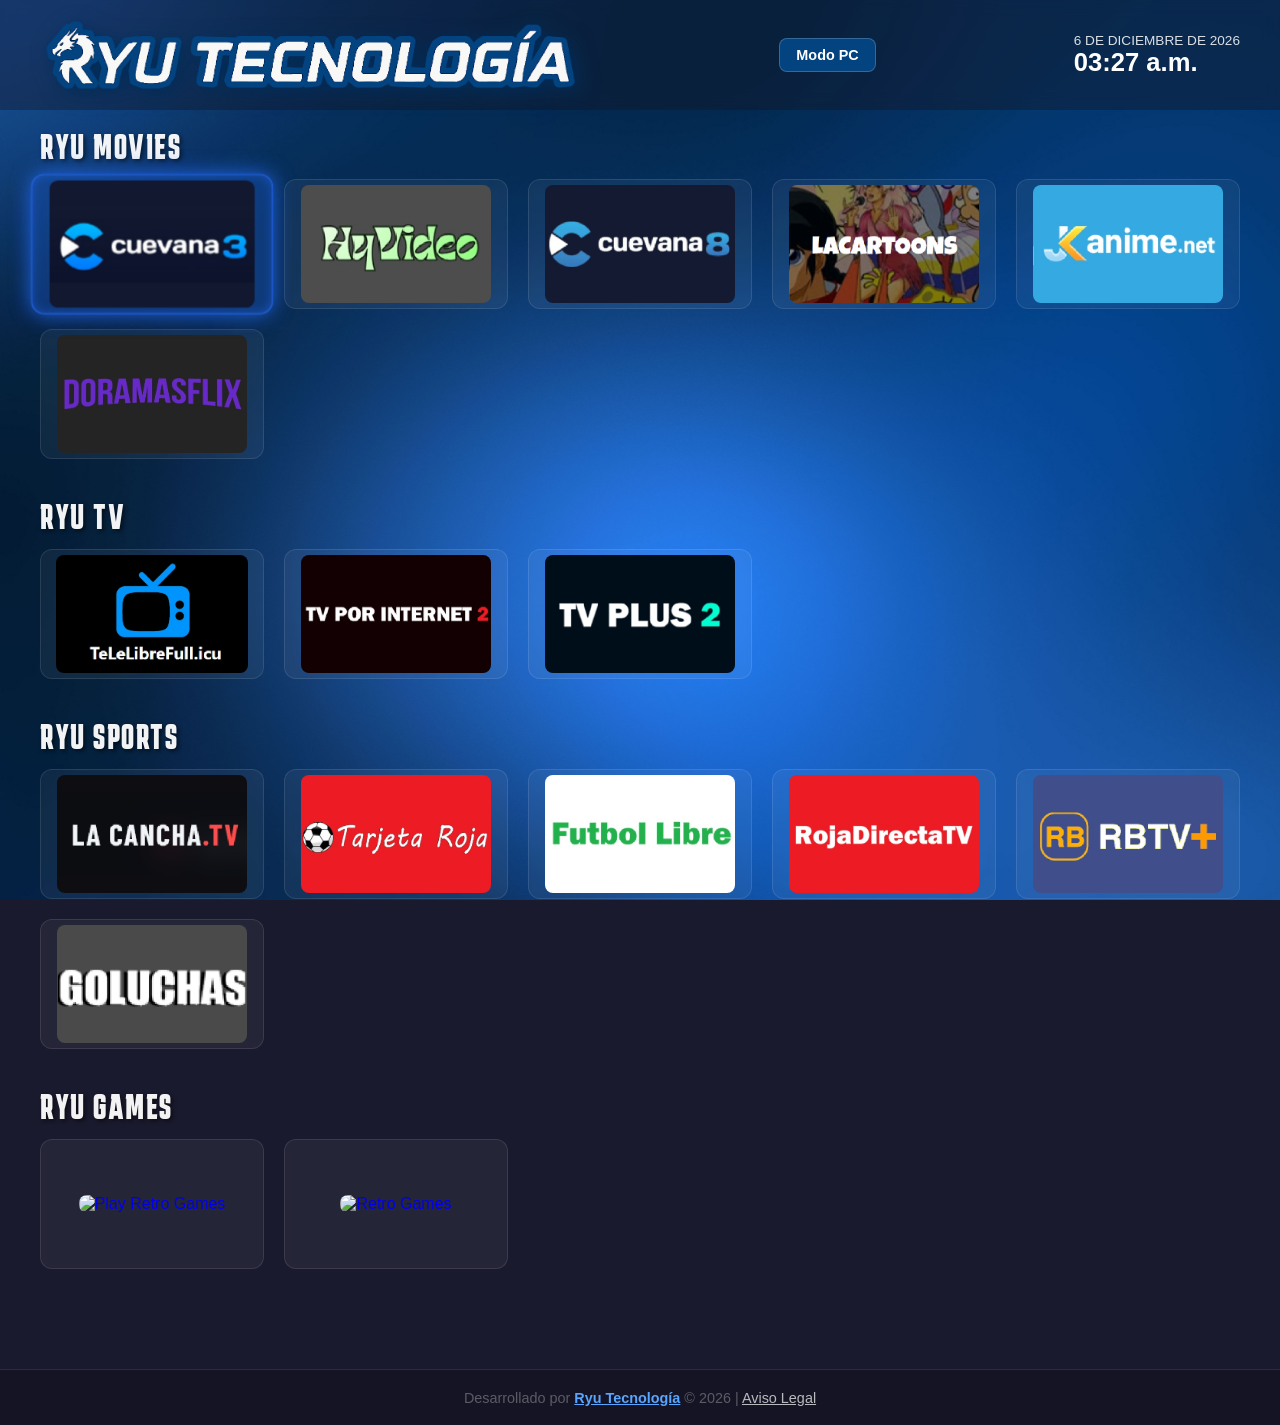
==== index-tv.html @ d0f8af60 "Se agrega nueva sección de juegos" ====
<!DOCTYPE html>
<html lang="es">
<head>
	<meta charset="UTF-8">
	<meta name="viewport" content="width=device-width, initial-scale=1.0">
	<title>Ryu Tecnología - TV</title>
	
	<link rel="stylesheet" href="css/estilos.css">
	<link rel="icon" type="image/png" href="imagenes/iconryu.png">
	<link href="https://fonts.googleapis.com/css2?family=Karantina:wght@700&display=swap" rel="stylesheet">
</head>
<body class="tv-mode">

	<header>
		<img src="imagenes/logo-ryu.png" alt="Ryu Tecnología" class="main-title-logo">
		<a href="index.html" class="btn-tv-mode">Modo PC</a>
		<div class="date-time">
			<div id="date">CARGANDO FECHA...</div>
			<div id="clock">--:--</div>
		</div>
	</header>

	<main>

		<!-- === SECCIÓN 1: RYU MOVIES === -->
		<section class="section-category">
			<h2 class="category-label">Ryu Movies</h2>
			<div class="card-grid">

				<!-- TARJETA 1 -->
				<a href="https://cuevana3i.bid/" class="grid-card tv-focusable" tabindex="0" rel="noopener noreferrer">
					<div class="card-content">
						<img src="imagenes/cuevana3.jpg" alt="Cuevana 3" class="card-image" loading="lazy">
					</div>
				</a>
				
				<!-- TARJETA 6 -->
				<a href="https://hyvideo.vercel.app/inicio" class="grid-card tv-focusable" tabindex="0" rel="noopener noreferrer">
					<div class="card-content">
						<img src="imagenes/hyvideo.jpg" alt="HyVideo" class="card-image" loading="lazy">
					</div>
				</a>

				<!-- TARJETA 2 -->
				<a href="https://www.cuevana8.plus/" class="grid-card tv-focusable" tabindex="0" rel="noopener noreferrer">
					<div class="card-content">
						<img src="imagenes/cuevana8.jpg" alt="Cuevana 8" class="card-image" loading="lazy">
					</div>
				</a>
				
				<!-- TARJETA 3 -->
				<a href="https://www.lacartoons.com/" class="grid-card tv-focusable" tabindex="0" rel="noopener noreferrer">
					<div class="card-content">
						<img src="imagenes/lacartoons.jpg" alt="LaCartoons" class="card-image" loading="lazy">
					</div>
				</a>
				
				<!-- TARJETA 4 -->
				<a href="https://jkanime.net/directorio?filtro=popularidad" class="grid-card tv-focusable" tabindex="0" rel="noopener noreferrer">
					<div class="card-content">
						<img src="imagenes/jkanime.jpg" alt="JKAnime" class="card-image" loading="lazy">
					</div>
				</a>
				
				<!-- TARJETA 5 -->
				<a href="https://doramasflix.io/" class="grid-card tv-focusable" tabindex="0" rel="noopener noreferrer">
					<div class="card-content">
						<img src="imagenes/doramasflix.jpg" alt="DoramasFlix" class="card-image" loading="lazy">
					</div>
				</a>

			</div>
		</section>

		<!-- === SECCIÓN 2: RYU TV === -->
		<section class="section-category">
			<h2 class="category-label">Ryu TV</h2>
			<div class="card-grid">

				<!-- TARJETA 1 -->
				<a href="https://telelibrefull.icu/" class="grid-card tv-focusable" tabindex="0" rel="noopener noreferrer">
					<div class="card-content">
						<img src="imagenes/telelibre.jpg" alt="Tele Libre" class="card-image" loading="lazy">
					</div>
				</a>

				<!-- TARJETA 2 -->
				<a href="https://www.tvporinternet2.com/" class="grid-card tv-focusable" tabindex="0" rel="noopener noreferrer">
					<div class="card-content">
						<img src="imagenes/tvporinternet2.jpg" alt="TV por Internet" class="card-image" loading="lazy">
					</div>
				</a>

				<!-- TARJETA 3 -->
				<a href="https://www.tvplusgratis2.com/" class="grid-card tv-focusable" tabindex="0" rel="noopener noreferrer">
					<div class="card-content">
						<img src="imagenes/tvplus2.jpg" alt="TV Plus" class="card-image" loading="lazy">
					</div>
				</a>

			</div>
		</section>

		<!-- === SECCIÓN 3: RYU SPORTS === -->
		<section class="section-category">
			<h2 class="category-label">Ryu Sports</h2>
			<div class="card-grid">
				
				<!-- TARJETA 6 -->
				<a href="https://lacancha.tv/es" class="grid-card tv-focusable" tabindex="0"  rel="noopener noreferrer">
					<div class="card-content">
						<img src="imagenes/lacanchatv.jpg" alt="La Cancha TV" class="card-image" loading="lazy">
					</div>
				</a>

				<!-- TARJETA 1 -->
				<a href="https://tarjetarojahd.com.co/mx/" class="grid-card tv-focusable" tabindex="0" rel="noopener noreferrer">
					<div class="card-content">
						<img src="imagenes/tarjetaroja.jpg" alt="Tarjeta Roja" class="card-image" loading="lazy">
					</div>
				</a>

				<!-- TARJETA 2 -->
				<a href="https://futbollibre.mx/" class="grid-card tv-focusable" tabindex="0" rel="noopener noreferrer">
					<div class="card-content">
						<img src="imagenes/Futbollibre.jpg" alt="Futbol Libre" class="card-image" loading="lazy">
					</div>
				</a>
				
				<!-- TARJETA 5 -->
				<a href="https://rojadirectastream.org/" class="grid-card tv-focusable" tabindex="0" rel="noopener noreferrer">
					<div class="card-content">
						<img src="imagenes/rojadirectatv.jpg" alt="Roja Directa" class="card-image" loading="lazy">
					</div>
				</a>

				<!-- TARJETA 3 -->
				<a href="https://www.rbtvplus18.top/es" class="grid-card tv-focusable" tabindex="0" rel="noopener noreferrer">
					<div class="card-content">
						<img src="imagenes/rbtvplus.jpg" alt="RBT Plus" class="card-image" loading="lazy">
					</div>
				</a>
				
				<!-- TARJETA 4 -->
				<a href="https://goluchas.com/" class="grid-card tv-focusable" tabindex="0" rel="noopener noreferrer">
					<div class="card-content">
						<img src="imagenes/goluchas.jpg" alt="Go Luchas" class="card-image" loading="lazy">
					</div>
				</a>
				
				

			</div>
		</section>
		
		<!-- === SECCIÓN 4: RYU GAMES === -->
		<section class="section-category">
			<h2 class="category-label">Ryu Games</h2>
			<div class="card-grid">
				
				<!-- TARJETA 1 -->
				<a href="https://playretrogames.online/" class="grid-card tv-focusable" tabindex="0"  rel="noopener noreferrer">
					<div class="card-content">
						<img src="imagenes/playretrogames.jpg" alt="Play Retro Games" class="card-image" loading="lazy">
					</div>
				</a>
				
				<!-- TARJETA 2 -->
				<a href="https://www.retrogames.cc/" class="grid-card tv-focusable" tabindex="0"  rel="noopener noreferrer">
					<div class="card-content">
						<img src="imagenes/retrogames.jpg" alt="Retro Games" class="card-image" loading="lazy">
					</div>
				</a>
				
			</div>
		</section>

	</main>
	
	<footer>
		<p>Desarrollado por <a href="https://www.facebook.com/share/192qzMpbjN/" target="_blank" rel="noopener noreferrer" class="fb-link tv-focusable" tabindex="0">Ryu Tecnología</a> &copy; 2026 | <a href="responsabilidad.html" class="tv-focusable" tabindex="0" style="color: rgba(255,255,255,0.7); text-decoration: underline;">Aviso Legal</a></p>
	</footer>

	<!-- SCRIPT DE NAVEGACIÓN D-PAD Y RELOJ -->
	<script>
		let serverDate = null;

		async function fetchRealTime() {
    try {
        const response = await fetch('https://worldtimeapi.org/api/timezone/America/Mexico_City');
        const data = await response.json();
        serverDate = new Date(data.datetime);
    } catch (error) {
        serverDate = new Date();
    }
}

		function renderDateTime() {
			if (!serverDate) return;

			serverDate.setSeconds(serverDate.getSeconds() + 1);

			// Obtenemos la hora en formato de 24 horas (0 - 23)
			let hours24 = serverDate.getHours();
			
			// Determinamos si es AM o PM
			const ampm = hours24 >= 12 ? 'p.m.' : 'a.m.'; // O puedes usar 'PM' / 'AM'
			
			// Convertimos de formato 24h a 12h (si da 0, lo cambiamos a 12)
			let hours12 = hours24 % 12;
			hours12 = hours12 ? hours12 : 12;

			const hours = String(hours12).padStart(2, '0');
			const minutes = String(serverDate.getMinutes()).padStart(2, '0');
			
			// Mostramos la hora junto con el indicador AM/PM
			document.getElementById('clock').textContent = `${hours}:${minutes} ${ampm}`;

			// Genera únicamente el formato de fecha (ej. 14 DE AGOSTO DE 2026)
			const dateFull = serverDate.toLocaleDateString('es-ES', { day: 'numeric', month: 'long', year: 'numeric' }).toUpperCase();

			// Se asigna únicamente dateFull sin el weekday ni el salto de línea <br>
			document.getElementById('date').textContent = dateFull;
		}

		async function initClock() {
			await fetchRealTime();
			renderDateTime();
			setInterval(renderDateTime, 1000);
			setInterval(fetchRealTime, 900000);
		}

		initClock();

		// Motor Navegación Espacial
		document.addEventListener('DOMContentLoaded', () => {
			const primeraTarjeta = document.querySelector('.grid-card');
			if (primeraTarjeta) primeraTarjeta.focus();

			document.addEventListener('keydown', (e) => {
				const activeElement = document.activeElement;

				if (e.key === 'Enter') {
					if (activeElement && activeElement.classList.contains('tv-focusable')) {
						activeElement.click();
					}
					return;
				}

				let direction = null;
				if (e.key === 'ArrowUp') direction = 'up';
				if (e.key === 'ArrowDown') direction = 'down';
				if (e.key === 'ArrowLeft') direction = 'left';
				if (e.key === 'ArrowRight') direction = 'right';

				if (direction) {
					e.preventDefault();
					navigateSpatial(activeElement, direction);
				}
			});
		});

		function navigateSpatial(currentEl, direction) {
			const focusables = Array.from(document.querySelectorAll('.tv-focusable')).filter(el => {
				const rect = el.getBoundingClientRect();
				return rect.width > 0 && rect.height > 0 && getComputedStyle(el).visibility !== 'hidden';
			});

			if (!currentEl || !focusables.includes(currentEl)) {
				if (focusables.length > 0) focusables[0].focus();
				return;
			}

			const currentRect = currentEl.getBoundingClientRect();
			let bestCandidate = null;
			let minDistance = Infinity;

			focusables.forEach((candidate) => {
				if (candidate === currentEl) return;

				const candidateRect = candidate.getBoundingClientRect();

				let isInDirection = false;
				if (direction === 'up') isInDirection = candidateRect.bottom <= currentRect.top + 10;
				if (direction === 'down') isInDirection = candidateRect.top >= currentRect.bottom - 10;
				if (direction === 'left') isInDirection = candidateRect.right <= currentRect.left + 10;
				if (direction === 'right') isInDirection = candidateRect.left >= currentRect.right - 10;

				if (isInDirection) {
					const currentCenter = {
						x: currentRect.left + currentRect.width / 2,
						y: currentRect.top + currentRect.height / 2
					};
					const candidateCenter = {
						x: candidateRect.left + candidateRect.width / 2,
						y: candidateRect.top + candidateRect.height / 2
					};

					const distance = Math.hypot(
						candidateCenter.x - currentCenter.x,
						candidateCenter.y - currentCenter.y
					);

					if (distance < minDistance) {
						minDistance = distance;
						bestCandidate = candidate;
					}
				}
			});

			if (bestCandidate) {
				bestCandidate.focus();
				bestCandidate.scrollIntoView({
					behavior: 'smooth',
					block: 'center',
					inline: 'center'
				});
			}
		}
	</script>

</body>
</html>
---- css/estilos.css ----
/* ==========================================================================
   1. ESTILOS GENERALES Y ESTRUCTURA BASE
   ========================================================================== */
body {
    margin: 0;
    padding: 0;
    font-family: 'Segoe UI', Tahoma, Geneva, Verdana, sans-serif;
    color: white;
    background-image: url('../imagenes/blue-degraddated_2.jpg');
    background-size: cover;
    background-position: center;
    background-attachment: fixed;
    background-repeat: no-repeat;
    background-color: #1a1a2e;
    min-height: 100vh;
    display: flex;
    flex-direction: column;
}

main {
    padding: 100px 40px 60px 40px; /* Compensación para la cabecera fija */
    flex: 1;
    width: 100%;
    box-sizing: border-box;
}

/* ==========================================================================
   2. CABECERA (HEADER) FIJA Y SUS ELEMENTOS
   ========================================================================== */
header {
    display: flex;
    justify-content: space-between;
    align-items: center;
    padding: 15px 40px;
    box-sizing: border-box;
    position: fixed;
    top: 0;
    left: 0;
    width: 100%;
    z-index: 100;
    background: rgba(20, 20, 35, 0.4);
    backdrop-filter: blur(8px);
    border-bottom: 0px rgba(20, 20, 35, 0.4); /* Mismo color del fondo para camuflar el corte */
}


.main-title-logo {
    max-height: 80px;
    width: auto;
    object-fit: contain;
    filter: drop-shadow(5px 5px 10px rgba(3, 44, 87, 10));
}

.datetime-container {
    display: flex;
    flex-direction: column;
    align-items: flex-end; /* Alinea los textos a la derecha */
    text-align: right;
}

#date {
    font-size: 0.85rem; /* Tamaño ajustable para la fecha */
    opacity: 0.85;
}

#clock {
    font-size: 1.6rem; /* Tamaño ajustable para la hora */
    font-weight: bold;
}

/* Botón de navegación en responsabilidad.html */
.btn-back {
    color: #ffffff;
    background-color: rgba(2, 67, 128, 0.6);
    border: 1px solid rgba(255, 255, 255, 0.2);
    padding: 10px 20px;
    border-radius: 8px;
    text-decoration: none;
    font-weight: bold;
    transition: background-color 0.2s ease, transform 0.2s ease;
}

.btn-back:hover {
    background-color: #024380;
    transform: scale(1.03);
}

/* ==========================================================================
   3. PÁGINA PRINCIPAL (GRID Y TARJETAS)
   ========================================================================== */
.section-category {
    margin-bottom: 40px;
}

.category-label {
    font-family: 'Karantina', cursive, sans-serif;
    font-size: 2.2rem;
    font-weight: 700;
    letter-spacing: 1.5px;
    text-transform: uppercase;
    margin-bottom: 15px;
    opacity: 0.95;
    text-shadow: 2px 2px 4px rgba(0, 0, 0, 0.6);
}

.card-grid {
    display: grid;
    grid-template-columns: repeat(auto-fill, minmax(220px, 1fr));
    gap: 20px;
}

.grid-card {
    display: block;
    text-decoration: none;
    transition: transform 0.2s ease, box-shadow 0.2s ease;
}

.grid-card:hover {
    transform: scale(1.05);
    box-shadow: 0 10px 20px rgba(0, 0, 0, 0.6);
}

.card-content {
    background-color: rgba(255, 255, 255, 0.05);
    border-radius: 12px;
    padding: 5px;
    height: 130px;
    display: flex;
    justify-content: center;
    align-items: center;
    box-sizing: border-box;
    border: 1px solid rgba(255, 255, 255, 0.1);
    backdrop-filter: blur(2px);
}

.card-image {
    max-width: 100%;
    max-height: 100%;
    object-fit: contain;
	border-radius: 8px; /* Ajusta este valor (ej. 6px, 10px, etc.) para redondear sus esquinas */
}

/* ==========================================================================
   4. PÁGINA LEGAL (RESPONSABILIDAD.HTML)
   ========================================================================== */
.main-legal {
    max-width: 900px;
    margin: 20px auto 0 auto;
}

.legal-container {
    background-color: rgba(20, 20, 35, 0.85);
    border: 1px solid rgba(255, 255, 255, 0.1);
    border-radius: 16px;
    padding: 40px;
    backdrop-filter: blur(10px);
    box-shadow: 0 15px 30px rgba(0, 0, 0, 0.5);
}

.legal-container h1 {
    font-size: 2rem;
    margin-top: 0;
    margin-bottom: 25px;
    color: #ffffff;
    border-bottom: 2px solid #024380;
    padding-bottom: 10px;
}

.legal-container h2 {
    font-size: 1.25rem;
    color: #276CF5;
    margin-top: 25px;
    margin-bottom: 10px;
}

.legal-container p, 
.legal-container li {
    font-size: 0.95rem;
    line-height: 1.7;
    color: rgba(255, 255, 255, 0.85);
}

.legal-container ul {
    padding-left: 20px;
}

/* ==========================================================================
   5. COMPONENTES INTERACTIVOS (MODAL Y BANNER FLOTANTE)
   ========================================================================== */
/* --- Modal de Aviso --- */
.modal-overlay {
    position: fixed;
    top: 0;
    left: 0;
    width: 100%;
    height: 100%;
    background-color: rgba(0, 0, 0, 0.75);
    backdrop-filter: blur(5px);
    display: flex;
    justify-content: center;
    align-items: center;
    z-index: 1000;
}

.modal-content {
    background: rgba(20, 20, 35, 0.95);
    border: 1px solid rgba(255, 255, 255, 0.2);
    border-radius: 16px;
    padding: 30px;
    max-width: 450px;
    width: 85%;
    text-align: center;
    box-shadow: 0 15px 30px rgba(0, 0, 0, 0.8);
    position: relative;
    animation: fadeIn 0.3s ease-out;
}

@keyframes fadeIn {
    from { opacity: 0; transform: scale(0.9); }
    to { opacity: 1; transform: scale(1); }
}

.modal-text {
    font-size: 1.25rem;
    color: #ffffff;
    line-height: 1.5;
    margin-bottom: 20px;
}

.brave-link {
    color: #ff5500;
    font-weight: bold;
    text-decoration: underline;
    transition: color 0.2s ease;
}

.brave-link:hover {
    color: #ff7733;
}

.modal-close-btn {
    background-color: #e50914;
    color: white;
    border: none;
    padding: 10px 25px;
    font-size: 1rem;
    font-weight: bold;
    border-radius: 8px;
    cursor: pointer;
    transition: background-color 0.2s ease, transform 0.1s ease;
}

.modal-close-btn:hover {
    background-color: #ff1e27;
    transform: scale(1.03);
}

/* --- Banner Flotante y Pestaña --- */
.floating-banner {
    position: fixed;
    bottom: 120px;
    right: 20px;
    width: 250px;
    background: rgba(20, 20, 35, 0.95);
    border: 1px solid rgba(255, 255, 255, 0.2);
    border-radius: 12px;
    padding: 15px;
    box-shadow: 0 10px 25px rgba(0, 0, 0, 0.8);
    backdrop-filter: blur(8px);
    z-index: 999;
    display: flex;
    flex-direction: column;
    gap: 10px;
    transition: transform 0.3s cubic-bezier(0.4, 0, 0.2, 1);
}

.floating-banner.closed {
    transform: translateX(calc(100% + 20px));
}

.floating-banner-close {
    position: absolute;
    top: 6px;
    right: 10px;
    background: transparent;
    border: none;
    color: #ffffff;
    font-size: 1.4rem;
    font-weight: bold;
    cursor: pointer;
    padding: 4px 8px;
    line-height: 1;
    transition: color 0.2s ease;
}

.floating-banner-close:hover {
    color: #ff5500;
}

.floating-banner img {
    width: 100%;
    max-height: 160px;
    object-fit: contain;
    border-radius: 8px;
    border: 1px solid rgba(255, 255, 255, 0.1);
    background-color: rgba(0, 0, 0, 0.2);
}

.floating-banner-title {
    font-size: 0.95rem;
    font-weight: bold;
    color: #ffffff;
    margin: 0;
    text-align: center;
}

.floating-banner-btn {
    display: block;
    text-align: center;
    background-color: #024380;
    color: #ffffff;
    text-decoration: none;
    padding: 8px 12px;
    border-radius: 6px;
    font-weight: bold;
    font-size: 0.85rem;
    transition: background-color 0.2s ease, transform 0.1s ease;
}

.floating-banner-btn:hover {
    background-color: #FF2800;
    transform: scale(1.02);
}

.banner-tab {
    position: fixed;
    bottom: 150px;
    right: 0;
    background: rgba(20, 20, 35, 0.95);
    border: 1px solid rgba(255, 255, 255, 0.2);
    border-right: none;
    border-radius: 12px 0 0 12px;
    padding: 12px 16px;
    color: #ffffff;
    font-weight: bold;
    font-size: 0.85rem;
    cursor: pointer;
    box-shadow: -5px 5px 15px rgba(0, 0, 0, 0.5);
    backdrop-filter: blur(8px);
    z-index: 998;
    display: none;
    align-items: center;
    gap: 8px;
    transition: transform 0.2s ease, background-color 0.2s ease;
}

.banner-tab:hover {
    background-color: #024380;
    transform: translateX(-5px);
}

.banner-tab.visible {
    display: flex;
}

/* ==========================================================================
   6. PIE DE PÁGINA (FOOTER)
   ========================================================================== */
footer {
    text-align: center;
    padding: 5px 5px;
    font-size: 0.9rem;
    color: rgba(255, 255, 255, 0.3);
    border-top: 1px solid rgba(255, 255, 255, 0.1);
    background-color: rgba(0, 0, 0, 0.2);
    backdrop-filter: blur(4px);
    margin-top: auto;
}

footer span {
    color: #ffffff;
    font-weight: bold;
    letter-spacing: 0.5px;
}

.fb-link {
    color: #58a6ff;
    font-weight: bold;
    text-decoration: underline;
    transition: color 0.2s ease;
}

.fb-link:hover,
.fb-link:focus {
    color: #8bbdff;
}

/* ==========================================================================
   7. REGLAS RESPONSIVAS CENTRALIZADAS (MÓVILES Y TABLETS)
   ========================================================================== */
@media (max-width: 768px) {
    header {
        flex-direction: column;
        text-align: center;
        padding: 15px 10px;
        gap: 10px;
    }

    .main-title-logo {
        max-height: 60px;
    }

    .date-time {
        text-align: center;
    }

    main {
        padding: 180px 20px 40px 20px;
    }

    .category-label {
        font-size: 1.8rem;
    }

    .card-grid {
        grid-template-columns: repeat(auto-fill, minmax(150px, 1fr));
        gap: 15px;
    }

    .card-content {
        height: 100px;
    }

    .legal-container {
        padding: 20px;
    }

    .legal-container h1 {
        font-size: 1.5rem;
    }

    .floating-banner {
        left: 15px;
        right: 15px;
        bottom: 15px;
        width: auto;
    }

    .floating-banner.closed {
        transform: translateY(calc(100% + 30px));
    }

    .banner-tab {
        bottom: 15px;
    }
}

button:focus-visible,
a:focus-visible {
    outline: 2px solid #58a6ff;
    outline-offset: 3px;
}

/* ==========================================================================
   8. ESTILOS EXCLUSIVOS PARA INDEX-TV.HTML (MODO TV)
   ========================================================================== */
body.tv-mode .tv-focusable {
    outline: none;
}

body.tv-mode .grid-card.tv-focusable:focus {
    transform: scale(1.08);
    z-index: 10;
}

body.tv-mode .grid-card.tv-focusable:focus .card-content {
    border-color: #276CF5;
    background-color: rgba(39, 108, 245, 0.25);
    box-shadow: 0 0 20px rgba(39, 108, 245, 0.9), inset 0 0 10px rgba(39, 108, 245, 0.5);
}

body.tv-mode .modal-close-btn.tv-focusable:focus {
    background-color: #ff1e27;
    transform: scale(1.08);
    box-shadow: 0 0 20px rgba(255, 30, 39, 0.9);
    outline: 2px solid #ffffff;
}

body.tv-mode .floating-banner-btn.tv-focusable:focus {
    background-color: #FF2800;
    transform: scale(1.05);
    box-shadow: 0 0 15px rgba(255, 40, 0, 0.9);
    outline: 2px solid #ffffff;
}

body.tv-mode .banner-tab.tv-focusable:focus {
    background-color: #024380;
    transform: translateX(-8px);
    box-shadow: 0 0 15px rgba(2, 67, 128, 0.9);
    outline: 2px solid #ffffff;
}

body.tv-mode .floating-banner-close.tv-focusable:focus {
    color: #ff5500;
    transform: scale(1.2);
    outline: 1px solid #ff5500;
}

body.tv-mode .brave-link.tv-focusable:focus,
body.tv-mode footer a.tv-focusable:focus {
    color: #8bbdff;
    background-color: rgba(88, 166, 255, 0.2);
    outline: 2px solid #58a6ff;
}

.btn-tv-mode {
    color: #ffffff;
    background-color: #024380;
    border: 1px solid rgba(255, 255, 255, 0.2);
    padding: 8px 16px;
    border-radius: 8px;
    text-decoration: none;
    font-weight: bold;
    font-size: 0.9rem;
    transition: background-color 0.2s ease, transform 0.2s ease;
}

.btn-tv-mode:hover {
    background-color: #276CF5;
    transform: scale(1.05);
}
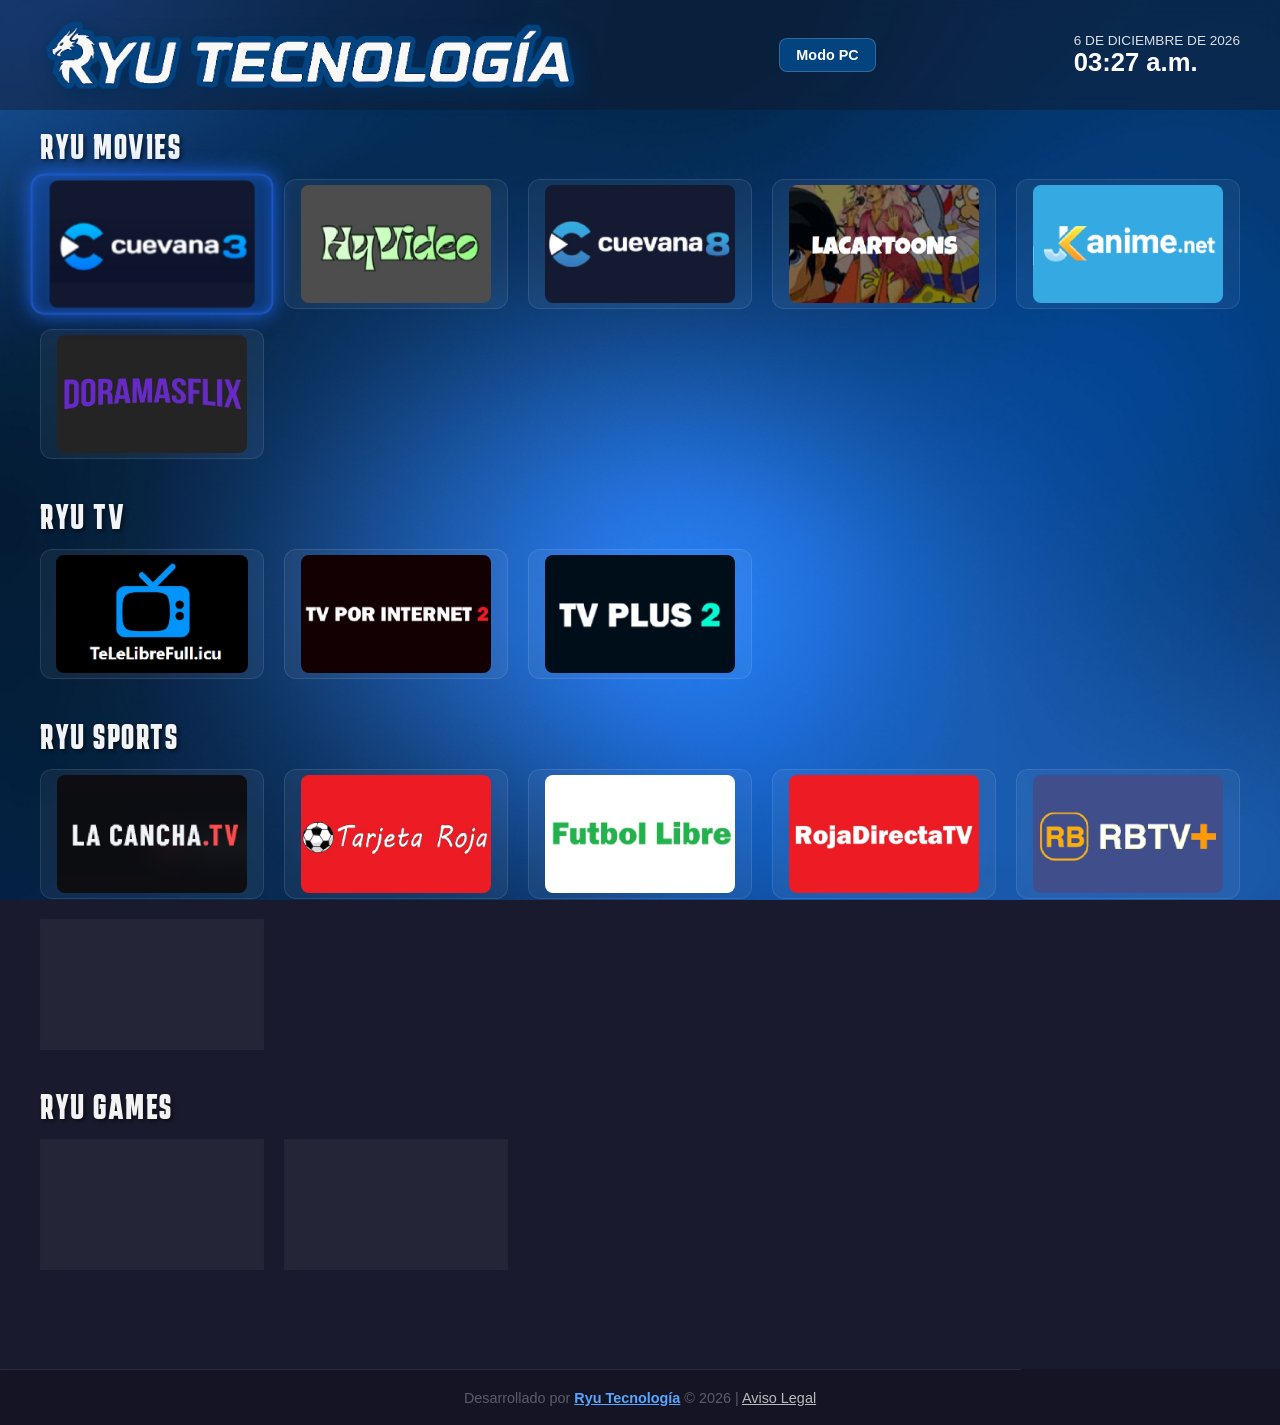
==== commit da9a8193: "Se elimina golcuhas y se agrega mundo luchas Goluchas se encuentra caído por lo que se agrega una nu" ====
--- a/index-tv.html
+++ b/index-tv.html
@@ -142,9 +142,9 @@
 				</a>
 				
 				<!-- TARJETA 4 -->
-				<a href="https://goluchas.com/" class="grid-card tv-focusable" tabindex="0" rel="noopener noreferrer">
-					<div class="card-content">
-						<img src="imagenes/goluchas.jpg" alt="Go Luchas" class="card-image" loading="lazy">
+				<a href="https://mundolucha.tv/" class="grid-card tv-focusable" tabindex="0" rel="noopener noreferrer">
+					<div class="card-content">
+						<img src="imagenes/mundolucha.jpg" alt="Mundo Lucha" class="card-image" loading="lazy">
 					</div>
 				</a>
 				
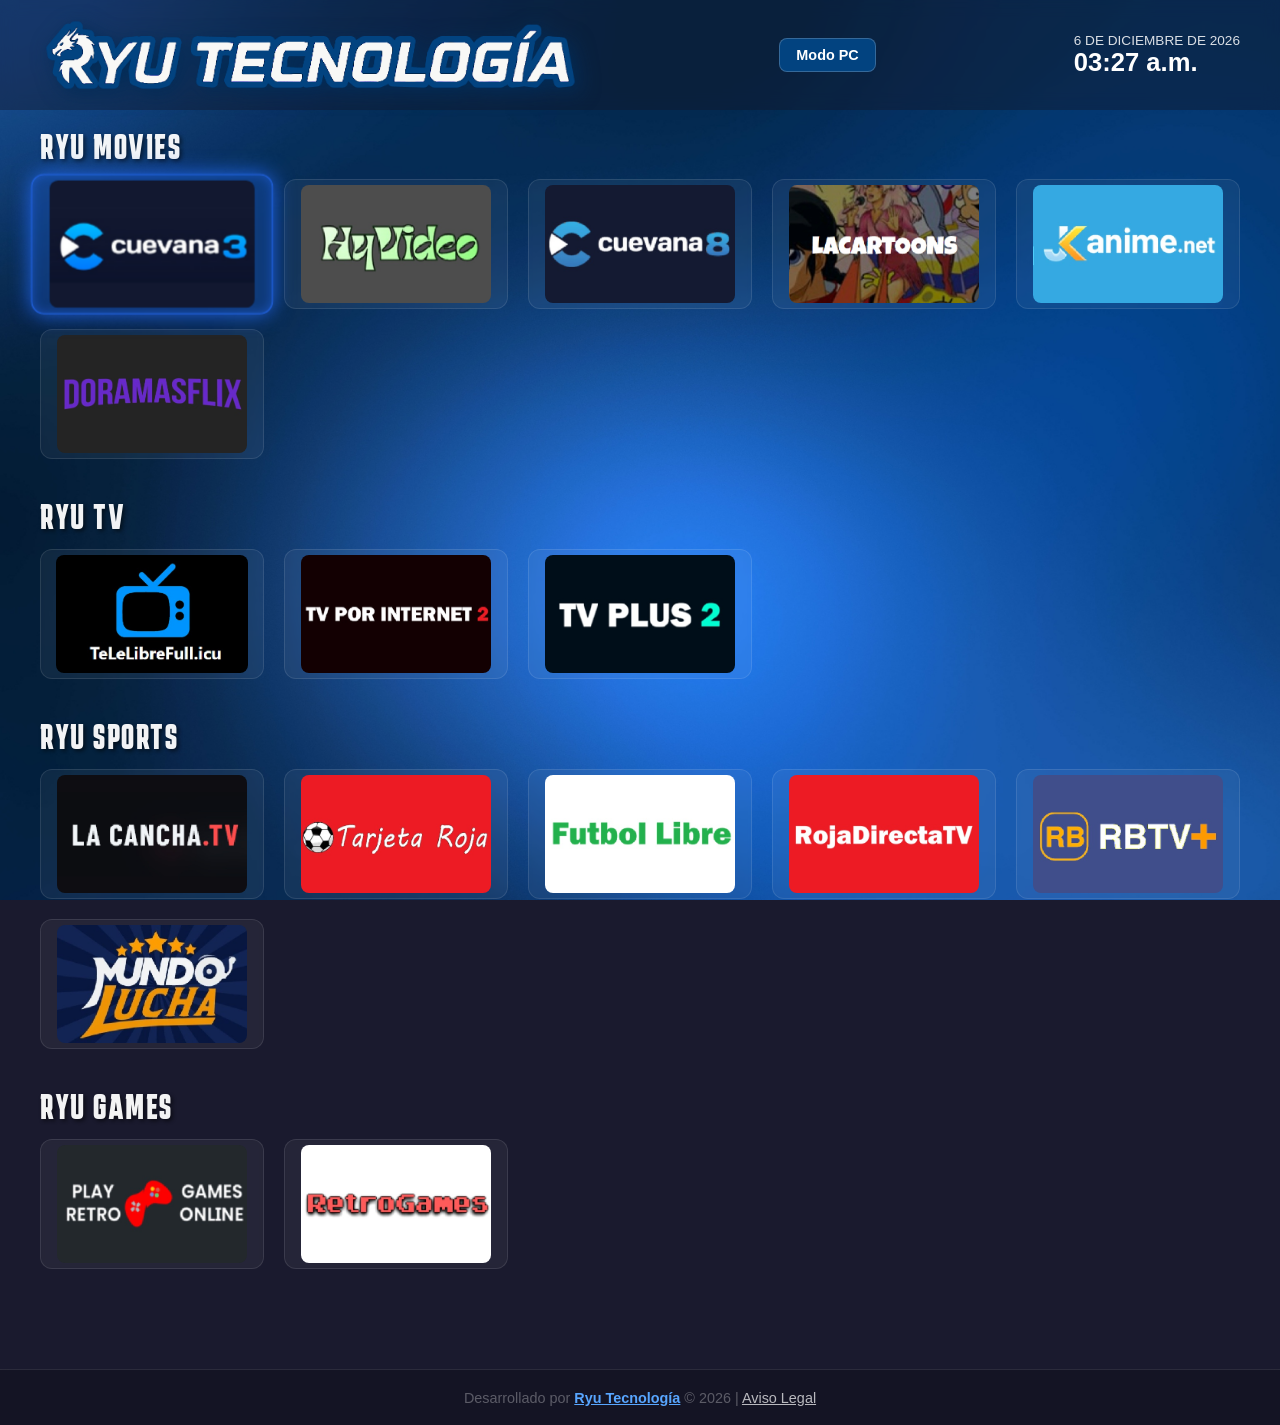
==== commit 0364c447: "Se cambian fuentes 2 fuentes Se cambiaron las fuentes de Tv plus 2 Futbol Libre" ====
--- a/index-tv.html
+++ b/index-tv.html
@@ -92,9 +92,9 @@
 				</a>
 
 				<!-- TARJETA 3 -->
-				<a href="https://www.tvplusgratis2.com/" class="grid-card tv-focusable" tabindex="0" rel="noopener noreferrer">
-					<div class="card-content">
-						<img src="imagenes/tvplus2.jpg" alt="TV Plus" class="card-image" loading="lazy">
+				<a href="https://telegratuita.net/" class="grid-card tv-focusable" tabindex="0" rel="noopener noreferrer">
+					<div class="card-content">
+						<img src="imagenes/tvplus2.jpg" alt="Tele Gratuita" class="card-image" loading="lazy">
 					</div>
 				</a>
 
@@ -121,7 +121,7 @@
 				</a>
 
 				<!-- TARJETA 2 -->
-				<a href="https://futbollibre.mx/" class="grid-card tv-focusable" tabindex="0" rel="noopener noreferrer">
+				<a href="https://futbollibretv-hd.net/" class="grid-card tv-focusable" tabindex="0" rel="noopener noreferrer">
 					<div class="card-content">
 						<img src="imagenes/Futbollibre.jpg" alt="Futbol Libre" class="card-image" loading="lazy">
 					</div>
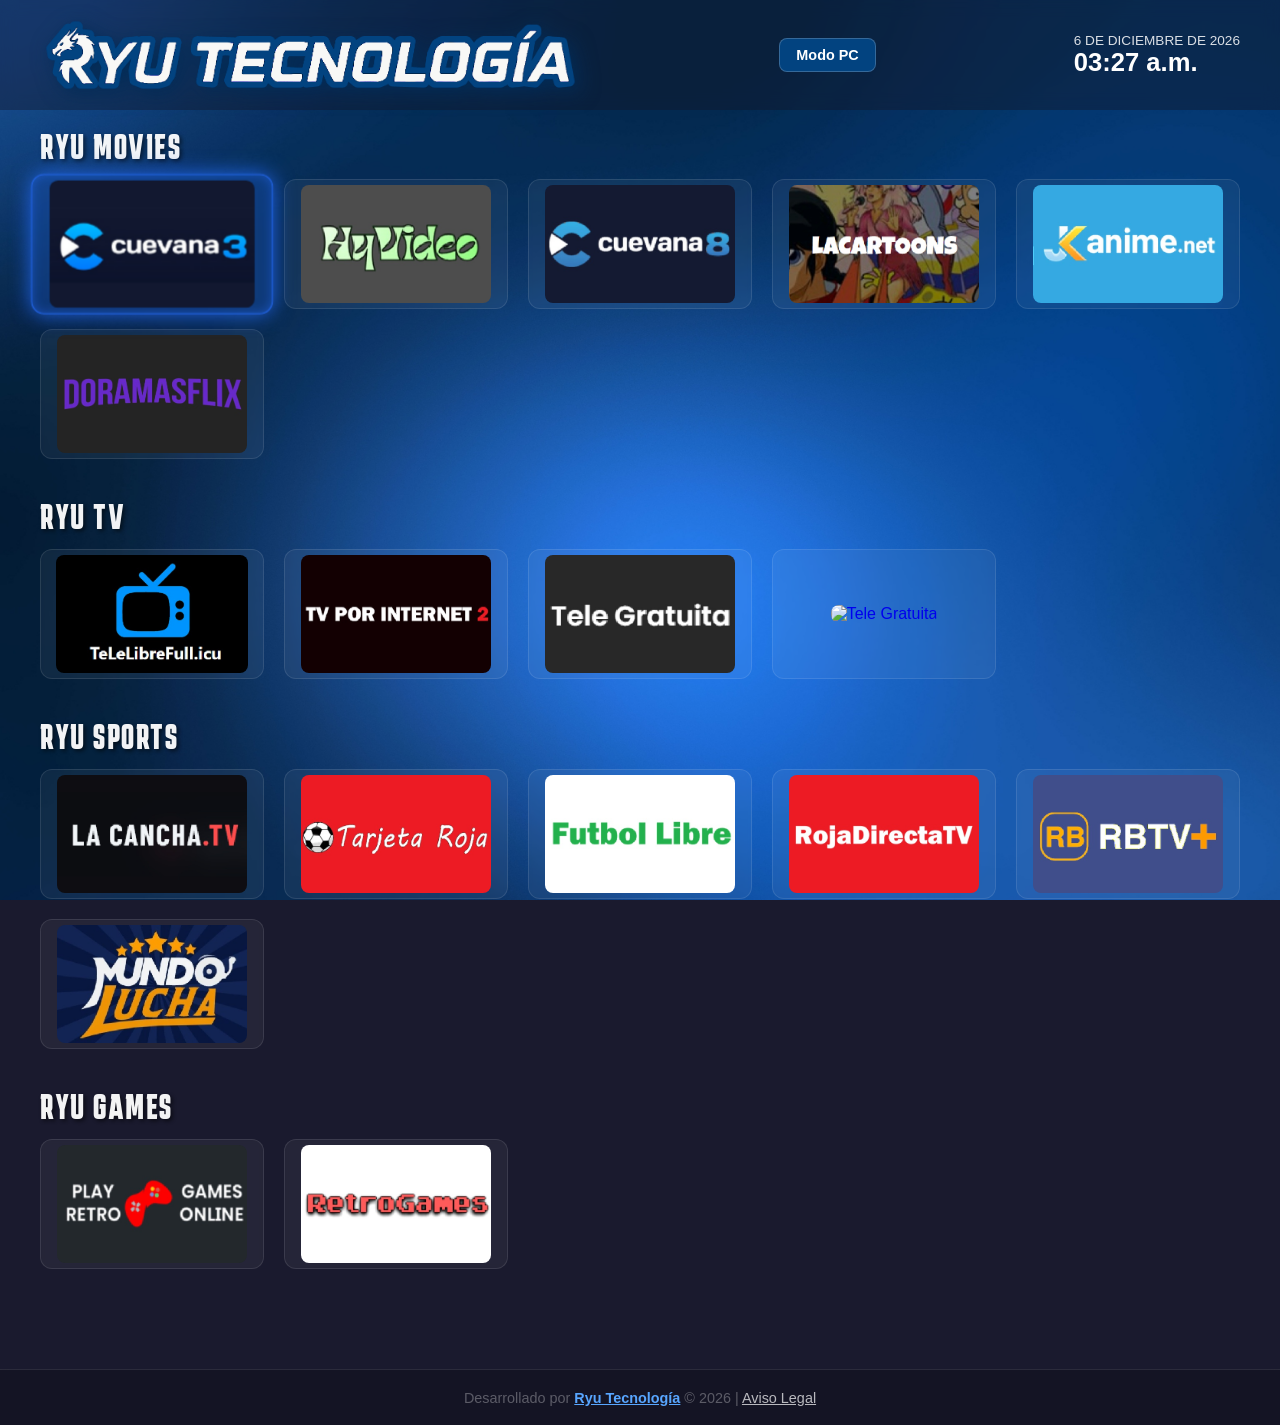
==== commit 9a41c110: "Se reestablece tvplus 2 Se recupero tvplus 2" ====
--- a/index-tv.html
+++ b/index-tv.html
@@ -92,9 +92,16 @@
 				</a>
 
 				<!-- TARJETA 3 -->
-				<a href="https://telegratuita.net/" class="grid-card tv-focusable" tabindex="0" rel="noopener noreferrer">
-					<div class="card-content">
-						<img src="imagenes/tvplus2.jpg" alt="Tele Gratuita" class="card-image" loading="lazy">
+				<a href="https://www.tvplusgratis2.com/" class="grid-card tv-focusable" tabindex="0""  rel="noopener noreferrer">
+					<div class="card-content">
+						<img src="imagenes/tvplus2.jpg" alt="TV Plus" class="card-image" loading="lazy">
+					</div>
+				</a>
+
+				<!-- TARJETA 4 -->
+				<a href="https://telegratuita.net/" class="grid-card tv-focusable" tabindex="0"  rel="noopener noreferrer">
+					<div class="card-content">
+						<img src="imagenes/telegratuita.jpg" alt="Tele Gratuita" class="card-image" loading="lazy">
 					</div>
 				</a>
 
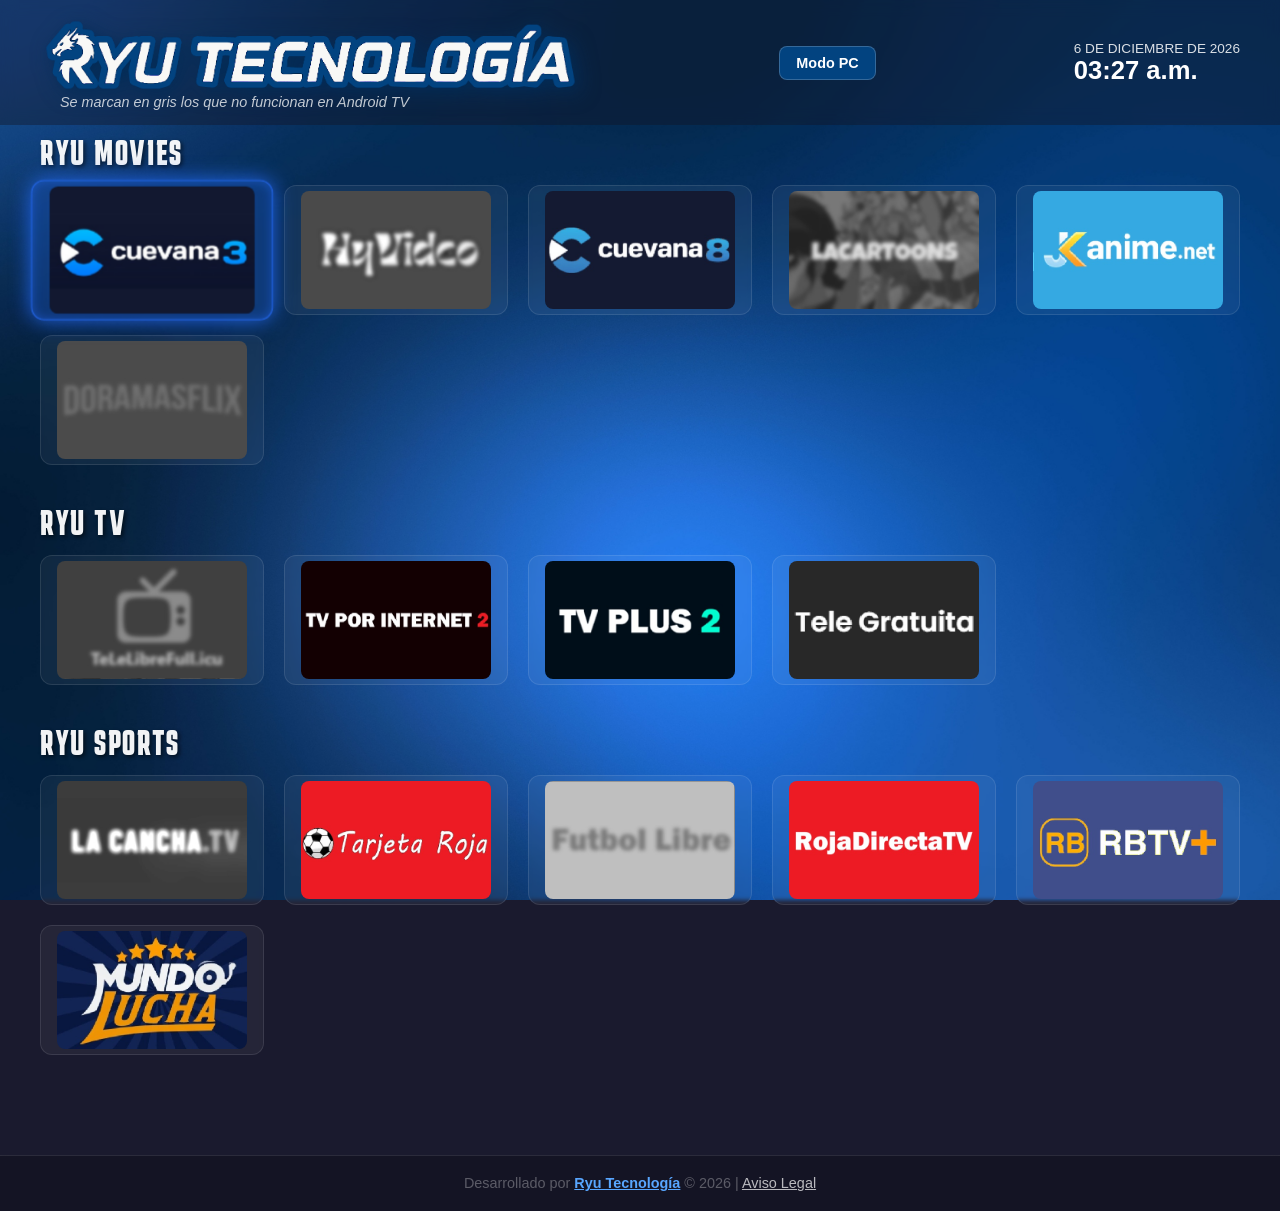
==== commit 6796fd89: "No disponible en TV" ====
--- a/index-tv.html
+++ b/index-tv.html
@@ -12,7 +12,10 @@
 <body class="tv-mode">
 
 	<header>
-		<img src="imagenes/logo-ryu.png" alt="Ryu Tecnología" class="main-title-logo">
+	<div class="logo-container">
+        <img src="imagenes/logo-ryu.png" alt="Ryu Tecnología" class="main-title-logo">
+        <span class="anuncio-tv">Se marcan en gris los que no funcionan en Android TV</span>
+    </div>
 		<a href="index.html" class="btn-tv-mode">Modo PC</a>
 		<div class="date-time">
 			<div id="date">CARGANDO FECHA...</div>
@@ -35,9 +38,9 @@
 				</a>
 				
 				<!-- TARJETA 6 -->
-				<a href="https://hyvideo.vercel.app/inicio" class="grid-card tv-focusable" tabindex="0" rel="noopener noreferrer">
-					<div class="card-content">
-						<img src="imagenes/hyvideo.jpg" alt="HyVideo" class="card-image" loading="lazy">
+				<a class="grid-card tv-focusable" tabindex="0" rel="noopener noreferrer">
+					<div class="card-content">
+						<img src="imagenes/hyvideo-gris.jpg" alt="HyVideo" class="card-image" loading="lazy">
 					</div>
 				</a>
 
@@ -49,9 +52,9 @@
 				</a>
 				
 				<!-- TARJETA 3 -->
-				<a href="https://www.lacartoons.com/" class="grid-card tv-focusable" tabindex="0" rel="noopener noreferrer">
-					<div class="card-content">
-						<img src="imagenes/lacartoons.jpg" alt="LaCartoons" class="card-image" loading="lazy">
+				<a class="grid-card tv-focusable" tabindex="0" rel="noopener noreferrer">
+					<div class="card-content">
+						<img src="imagenes/lacartoons-gris.jpg" alt="LaCartoons" class="card-image" loading="lazy">
 					</div>
 				</a>
 				
@@ -63,9 +66,9 @@
 				</a>
 				
 				<!-- TARJETA 5 -->
-				<a href="https://doramasflix.io/" class="grid-card tv-focusable" tabindex="0" rel="noopener noreferrer">
-					<div class="card-content">
-						<img src="imagenes/doramasflix.jpg" alt="DoramasFlix" class="card-image" loading="lazy">
+				<a class="grid-card tv-focusable" tabindex="0" rel="noopener noreferrer">
+					<div class="card-content">
+						<img src="imagenes/doramasflix-gris.jpg" alt="DoramasFlix" class="card-image" loading="lazy">
 					</div>
 				</a>
 
@@ -78,9 +81,9 @@
 			<div class="card-grid">
 
 				<!-- TARJETA 1 -->
-				<a href="https://telelibrefull.icu/" class="grid-card tv-focusable" tabindex="0" rel="noopener noreferrer">
-					<div class="card-content">
-						<img src="imagenes/telelibre.jpg" alt="Tele Libre" class="card-image" loading="lazy">
+				<a class="grid-card tv-focusable" tabindex="0" rel="noopener noreferrer">
+					<div class="card-content">
+						<img src="imagenes/telelibre-gris.jpg" alt="Tele Libre" class="card-image" loading="lazy">
 					</div>
 				</a>
 
@@ -114,9 +117,9 @@
 			<div class="card-grid">
 				
 				<!-- TARJETA 6 -->
-				<a href="https://lacancha.tv/es" class="grid-card tv-focusable" tabindex="0"  rel="noopener noreferrer">
-					<div class="card-content">
-						<img src="imagenes/lacanchatv.jpg" alt="La Cancha TV" class="card-image" loading="lazy">
+				<a class="grid-card tv-focusable" tabindex="0"  rel="noopener noreferrer">
+					<div class="card-content">
+						<img src="imagenes/lacanchatv-gris.jpg" alt="La Cancha TV" class="card-image" loading="lazy">
 					</div>
 				</a>
 
@@ -128,9 +131,9 @@
 				</a>
 
 				<!-- TARJETA 2 -->
-				<a href="https://futbollibretv-hd.net/" class="grid-card tv-focusable" tabindex="0" rel="noopener noreferrer">
-					<div class="card-content">
-						<img src="imagenes/Futbollibre.jpg" alt="Futbol Libre" class="card-image" loading="lazy">
+				<a class="grid-card tv-focusable" tabindex="0" rel="noopener noreferrer">
+					<div class="card-content">
+						<img src="imagenes/Futbollibre-gris.jpg" alt="Futbol Libre" class="card-image" loading="lazy">
 					</div>
 				</a>
 				
@@ -157,28 +160,6 @@
 				
 				
 
-			</div>
-		</section>
-		
-		<!-- === SECCIÓN 4: RYU GAMES === -->
-		<section class="section-category">
-			<h2 class="category-label">Ryu Games</h2>
-			<div class="card-grid">
-				
-				<!-- TARJETA 1 -->
-				<a href="https://playretrogames.online/" class="grid-card tv-focusable" tabindex="0"  rel="noopener noreferrer">
-					<div class="card-content">
-						<img src="imagenes/playretrogames.jpg" alt="Play Retro Games" class="card-image" loading="lazy">
-					</div>
-				</a>
-				
-				<!-- TARJETA 2 -->
-				<a href="https://www.retrogames.cc/" class="grid-card tv-focusable" tabindex="0"  rel="noopener noreferrer">
-					<div class="card-content">
-						<img src="imagenes/retrogames.jpg" alt="Retro Games" class="card-image" loading="lazy">
-					</div>
-				</a>
-				
 			</div>
 		</section>
 
--- a/css/estilos.css
+++ b/css/estilos.css
@@ -51,6 +51,24 @@
     filter: drop-shadow(5px 5px 10px rgba(3, 44, 87, 10));
 }
 
+.logo-container {
+    display: flex;
+    flex-direction: column;
+    align-items: flex-start;
+    display: inline-flex; /* Hace que el contenedor mida solo lo que ocupa el logo */
+}
+
+.anuncio-tv {
+    font-size: 0.9rem;
+    font-weight: normal;
+    font-style: italic;
+    opacity: 0.75;
+    margin-top: -1px; /* Acerca un poco más el texto al logo */
+    margin-bottom: 0;
+    white-space: nowrap; /* Evita que el texto se rompa en varias líneas si no cabe */
+	margin-left: 20px;
+}
+
 .datetime-container {
     display: flex;
     flex-direction: column;
@@ -90,13 +108,14 @@
    ========================================================================== */
 .section-category {
     margin-bottom: 40px;
+	margin-top: 35px; /* Agrega espacio por encima de toda la sección para separarla del header fijo */
 }
 
 .category-label {
     font-family: 'Karantina', cursive, sans-serif;
     font-size: 2.2rem;
     font-weight: 700;
-    letter-spacing: 1.5px;
+    letter-spacing: 1.7px;
     text-transform: uppercase;
     margin-bottom: 15px;
     opacity: 0.95;
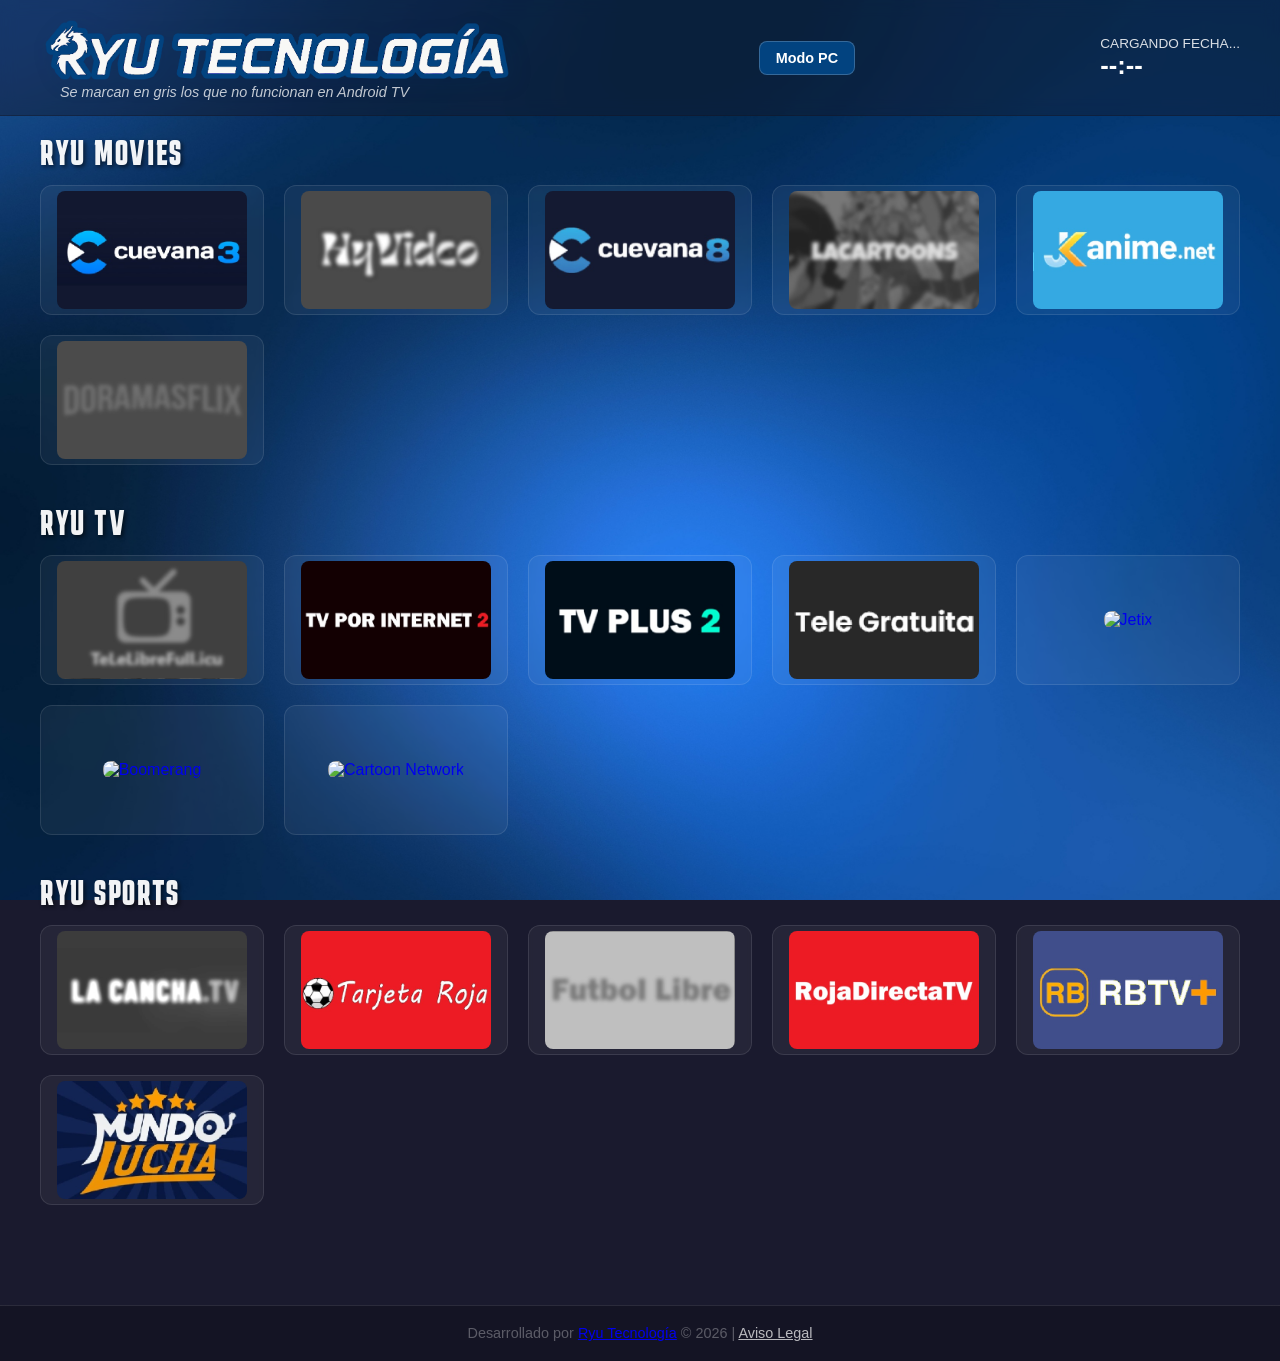
==== commit 8830c56d: "Cambios en fuentes y se agregan canales clasicos" ====
--- a/index-tv.html
+++ b/index-tv.html
@@ -1,311 +1,202 @@
-<!DOCTYPE html>
-<html lang="es">
-<head>
-	<meta charset="UTF-8">
-	<meta name="viewport" content="width=device-width, initial-scale=1.0">
-	<title>Ryu Tecnología - TV</title>
-	
-	<link rel="stylesheet" href="css/estilos.css">
-	<link rel="icon" type="image/png" href="imagenes/iconryu.png">
-	<link href="https://fonts.googleapis.com/css2?family=Karantina:wght@700&display=swap" rel="stylesheet">
-</head>
-<body class="tv-mode">
-
-	<header>
-	<div class="logo-container">
-        <img src="imagenes/logo-ryu.png" alt="Ryu Tecnología" class="main-title-logo">
-        <span class="anuncio-tv">Se marcan en gris los que no funcionan en Android TV</span>
-    </div>
-		<a href="index.html" class="btn-tv-mode">Modo PC</a>
-		<div class="date-time">
-			<div id="date">CARGANDO FECHA...</div>
-			<div id="clock">--:--</div>
-		</div>
-	</header>
-
-	<main>
-
-		<!-- === SECCIÓN 1: RYU MOVIES === -->
-		<section class="section-category">
-			<h2 class="category-label">Ryu Movies</h2>
-			<div class="card-grid">
-
-				<!-- TARJETA 1 -->
-				<a href="https://cuevana3i.bid/" class="grid-card tv-focusable" tabindex="0" rel="noopener noreferrer">
-					<div class="card-content">
-						<img src="imagenes/cuevana3.jpg" alt="Cuevana 3" class="card-image" loading="lazy">
-					</div>
-				</a>
-				
-				<!-- TARJETA 6 -->
-				<a class="grid-card tv-focusable" tabindex="0" rel="noopener noreferrer">
-					<div class="card-content">
-						<img src="imagenes/hyvideo-gris.jpg" alt="HyVideo" class="card-image" loading="lazy">
-					</div>
-				</a>
-
-				<!-- TARJETA 2 -->
-				<a href="https://www.cuevana8.plus/" class="grid-card tv-focusable" tabindex="0" rel="noopener noreferrer">
-					<div class="card-content">
-						<img src="imagenes/cuevana8.jpg" alt="Cuevana 8" class="card-image" loading="lazy">
-					</div>
-				</a>
-				
-				<!-- TARJETA 3 -->
-				<a class="grid-card tv-focusable" tabindex="0" rel="noopener noreferrer">
-					<div class="card-content">
-						<img src="imagenes/lacartoons-gris.jpg" alt="LaCartoons" class="card-image" loading="lazy">
-					</div>
-				</a>
-				
-				<!-- TARJETA 4 -->
-				<a href="https://jkanime.net/directorio?filtro=popularidad" class="grid-card tv-focusable" tabindex="0" rel="noopener noreferrer">
-					<div class="card-content">
-						<img src="imagenes/jkanime.jpg" alt="JKAnime" class="card-image" loading="lazy">
-					</div>
-				</a>
-				
-				<!-- TARJETA 5 -->
-				<a class="grid-card tv-focusable" tabindex="0" rel="noopener noreferrer">
-					<div class="card-content">
-						<img src="imagenes/doramasflix-gris.jpg" alt="DoramasFlix" class="card-image" loading="lazy">
-					</div>
-				</a>
-
-			</div>
-		</section>
-
-		<!-- === SECCIÓN 2: RYU TV === -->
-		<section class="section-category">
-			<h2 class="category-label">Ryu TV</h2>
-			<div class="card-grid">
-
-				<!-- TARJETA 1 -->
-				<a class="grid-card tv-focusable" tabindex="0" rel="noopener noreferrer">
-					<div class="card-content">
-						<img src="imagenes/telelibre-gris.jpg" alt="Tele Libre" class="card-image" loading="lazy">
-					</div>
-				</a>
-
-				<!-- TARJETA 2 -->
-				<a href="https://www.tvporinternet2.com/" class="grid-card tv-focusable" tabindex="0" rel="noopener noreferrer">
-					<div class="card-content">
-						<img src="imagenes/tvporinternet2.jpg" alt="TV por Internet" class="card-image" loading="lazy">
-					</div>
-				</a>
-
-				<!-- TARJETA 3 -->
-				<a href="https://www.tvplusgratis2.com/" class="grid-card tv-focusable" tabindex="0""  rel="noopener noreferrer">
-					<div class="card-content">
-						<img src="imagenes/tvplus2.jpg" alt="TV Plus" class="card-image" loading="lazy">
-					</div>
-				</a>
-
-				<!-- TARJETA 4 -->
-				<a href="https://telegratuita.net/" class="grid-card tv-focusable" tabindex="0"  rel="noopener noreferrer">
-					<div class="card-content">
-						<img src="imagenes/telegratuita.jpg" alt="Tele Gratuita" class="card-image" loading="lazy">
-					</div>
-				</a>
-
-			</div>
-		</section>
-
-		<!-- === SECCIÓN 3: RYU SPORTS === -->
-		<section class="section-category">
-			<h2 class="category-label">Ryu Sports</h2>
-			<div class="card-grid">
-				
-				<!-- TARJETA 6 -->
-				<a class="grid-card tv-focusable" tabindex="0"  rel="noopener noreferrer">
-					<div class="card-content">
-						<img src="imagenes/lacanchatv-gris.jpg" alt="La Cancha TV" class="card-image" loading="lazy">
-					</div>
-				</a>
-
-				<!-- TARJETA 1 -->
-				<a href="https://tarjetarojahd.com.co/mx/" class="grid-card tv-focusable" tabindex="0" rel="noopener noreferrer">
-					<div class="card-content">
-						<img src="imagenes/tarjetaroja.jpg" alt="Tarjeta Roja" class="card-image" loading="lazy">
-					</div>
-				</a>
-
-				<!-- TARJETA 2 -->
-				<a class="grid-card tv-focusable" tabindex="0" rel="noopener noreferrer">
-					<div class="card-content">
-						<img src="imagenes/Futbollibre-gris.jpg" alt="Futbol Libre" class="card-image" loading="lazy">
-					</div>
-				</a>
-				
-				<!-- TARJETA 5 -->
-				<a href="https://rojadirectastream.org/" class="grid-card tv-focusable" tabindex="0" rel="noopener noreferrer">
-					<div class="card-content">
-						<img src="imagenes/rojadirectatv.jpg" alt="Roja Directa" class="card-image" loading="lazy">
-					</div>
-				</a>
-
-				<!-- TARJETA 3 -->
-				<a href="https://www.rbtvplus18.top/es" class="grid-card tv-focusable" tabindex="0" rel="noopener noreferrer">
-					<div class="card-content">
-						<img src="imagenes/rbtvplus.jpg" alt="RBT Plus" class="card-image" loading="lazy">
-					</div>
-				</a>
-				
-				<!-- TARJETA 4 -->
-				<a href="https://mundolucha.tv/" class="grid-card tv-focusable" tabindex="0" rel="noopener noreferrer">
-					<div class="card-content">
-						<img src="imagenes/mundolucha.jpg" alt="Mundo Lucha" class="card-image" loading="lazy">
-					</div>
-				</a>
-				
-				
-
-			</div>
-		</section>
-
-	</main>
-	
-	<footer>
-		<p>Desarrollado por <a href="https://www.facebook.com/share/192qzMpbjN/" target="_blank" rel="noopener noreferrer" class="fb-link tv-focusable" tabindex="0">Ryu Tecnología</a> &copy; 2026 | <a href="responsabilidad.html" class="tv-focusable" tabindex="0" style="color: rgba(255,255,255,0.7); text-decoration: underline;">Aviso Legal</a></p>
-	</footer>
-
-	<!-- SCRIPT DE NAVEGACIÓN D-PAD Y RELOJ -->
-	<script>
-		let serverDate = null;
-
-		async function fetchRealTime() {
-    try {
-        const response = await fetch('https://worldtimeapi.org/api/timezone/America/Mexico_City');
-        const data = await response.json();
-        serverDate = new Date(data.datetime);
-    } catch (error) {
-        serverDate = new Date();
-    }
-}
-
-		function renderDateTime() {
-			if (!serverDate) return;
-
-			serverDate.setSeconds(serverDate.getSeconds() + 1);
-
-			// Obtenemos la hora en formato de 24 horas (0 - 23)
-			let hours24 = serverDate.getHours();
-			
-			// Determinamos si es AM o PM
-			const ampm = hours24 >= 12 ? 'p.m.' : 'a.m.'; // O puedes usar 'PM' / 'AM'
-			
-			// Convertimos de formato 24h a 12h (si da 0, lo cambiamos a 12)
-			let hours12 = hours24 % 12;
-			hours12 = hours12 ? hours12 : 12;
-
-			const hours = String(hours12).padStart(2, '0');
-			const minutes = String(serverDate.getMinutes()).padStart(2, '0');
-			
-			// Mostramos la hora junto con el indicador AM/PM
-			document.getElementById('clock').textContent = `${hours}:${minutes} ${ampm}`;
-
-			// Genera únicamente el formato de fecha (ej. 14 DE AGOSTO DE 2026)
-			const dateFull = serverDate.toLocaleDateString('es-ES', { day: 'numeric', month: 'long', year: 'numeric' }).toUpperCase();
-
-			// Se asigna únicamente dateFull sin el weekday ni el salto de línea <br>
-			document.getElementById('date').textContent = dateFull;
-		}
-
-		async function initClock() {
-			await fetchRealTime();
-			renderDateTime();
-			setInterval(renderDateTime, 1000);
-			setInterval(fetchRealTime, 900000);
-		}
-
-		initClock();
-
-		// Motor Navegación Espacial
-		document.addEventListener('DOMContentLoaded', () => {
-			const primeraTarjeta = document.querySelector('.grid-card');
-			if (primeraTarjeta) primeraTarjeta.focus();
-
-			document.addEventListener('keydown', (e) => {
-				const activeElement = document.activeElement;
-
-				if (e.key === 'Enter') {
-					if (activeElement && activeElement.classList.contains('tv-focusable')) {
-						activeElement.click();
-					}
-					return;
-				}
-
-				let direction = null;
-				if (e.key === 'ArrowUp') direction = 'up';
-				if (e.key === 'ArrowDown') direction = 'down';
-				if (e.key === 'ArrowLeft') direction = 'left';
-				if (e.key === 'ArrowRight') direction = 'right';
-
-				if (direction) {
-					e.preventDefault();
-					navigateSpatial(activeElement, direction);
-				}
-			});
-		});
-
-		function navigateSpatial(currentEl, direction) {
-			const focusables = Array.from(document.querySelectorAll('.tv-focusable')).filter(el => {
-				const rect = el.getBoundingClientRect();
-				return rect.width > 0 && rect.height > 0 && getComputedStyle(el).visibility !== 'hidden';
-			});
-
-			if (!currentEl || !focusables.includes(currentEl)) {
-				if (focusables.length > 0) focusables[0].focus();
-				return;
-			}
-
-			const currentRect = currentEl.getBoundingClientRect();
-			let bestCandidate = null;
-			let minDistance = Infinity;
-
-			focusables.forEach((candidate) => {
-				if (candidate === currentEl) return;
-
-				const candidateRect = candidate.getBoundingClientRect();
-
-				let isInDirection = false;
-				if (direction === 'up') isInDirection = candidateRect.bottom <= currentRect.top + 10;
-				if (direction === 'down') isInDirection = candidateRect.top >= currentRect.bottom - 10;
-				if (direction === 'left') isInDirection = candidateRect.right <= currentRect.left + 10;
-				if (direction === 'right') isInDirection = candidateRect.left >= currentRect.right - 10;
-
-				if (isInDirection) {
-					const currentCenter = {
-						x: currentRect.left + currentRect.width / 2,
-						y: currentRect.top + currentRect.height / 2
-					};
-					const candidateCenter = {
-						x: candidateRect.left + candidateRect.width / 2,
-						y: candidateRect.top + candidateRect.height / 2
-					};
-
-					const distance = Math.hypot(
-						candidateCenter.x - currentCenter.x,
-						candidateCenter.y - currentCenter.y
-					);
-
-					if (distance < minDistance) {
-						minDistance = distance;
-						bestCandidate = candidate;
-					}
-				}
-			});
-
-			if (bestCandidate) {
-				bestCandidate.focus();
-				bestCandidate.scrollIntoView({
-					behavior: 'smooth',
-					block: 'center',
-					inline: 'center'
-				});
-			}
-		}
-	</script>
-
-</body>
-</html>+<!DOCTYPE html>
+<html lang="es">
+<head>
+	<meta charset="UTF-8">
+	<meta name="viewport" content="width=device-width, initial-scale=1.0">
+	<title>Ryu Tecnología - TV</title>
+
+	<link rel="stylesheet" href="css/estilos.css">
+	<link rel="icon" type="image/png" href="imagenes/iconryu.png">
+	<link href="https://fonts.googleapis.com/css2?family=Karantina:wght@700&display=swap" rel="stylesheet">
+</head>
+<body class="tv-mode">
+
+	<header>
+		<div class="logo-container">
+			<img src="imagenes/logo-ryu.png" alt="Ryu Tecnología" class="main-title-logo">
+			<span class="anuncio-tv">Se marcan en gris los que no funcionan en Android TV</span>
+		</div>
+		<a href="index.html" class="btn-tv-mode">Modo PC</a>
+		<div class="date-time">
+			<div id="date">CARGANDO FECHA...</div>
+			<div id="clock">--:--</div>
+		</div>
+	</header>
+
+	<main>
+
+		<!-- === SECCIÓN 1: RYU MOVIES === -->
+		<section class="section-category">
+			<h2 class="category-label">Ryu Movies</h2>
+			<div class="card-grid">
+
+				<!-- TARJETA 1 -->
+				<a href="https://cuevana3i.bid/" class="grid-card tv-focusable" tabindex="0" rel="noopener noreferrer">
+					<div class="card-content">
+						<img src="imagenes/cuevana3.jpg" alt="Cuevana 3" class="card-image" loading="lazy">
+					</div>
+				</a>
+
+				<!-- TARJETA 2 (sin enlace: no funciona en Android TV) -->
+				<a class="grid-card tv-focusable" tabindex="0" rel="noopener noreferrer">
+					<div class="card-content">
+						<img src="imagenes/hyvideo-gris.jpg" alt="HyVideo" class="card-image" loading="lazy">
+					</div>
+				</a>
+
+				<!-- TARJETA 3 -->
+				<a href="https://www.cuevana8.plus/" class="grid-card tv-focusable" tabindex="0" rel="noopener noreferrer">
+					<div class="card-content">
+						<img src="imagenes/cuevana8.jpg" alt="Cuevana 8" class="card-image" loading="lazy">
+					</div>
+				</a>
+
+				<!-- TARJETA 4 (sin enlace: no funciona en Android TV) -->
+				<a class="grid-card tv-focusable" tabindex="0" rel="noopener noreferrer">
+					<div class="card-content">
+						<img src="imagenes/lacartoons-gris.jpg" alt="LaCartoons" class="card-image" loading="lazy">
+					</div>
+				</a>
+
+				<!-- TARJETA 5 -->
+				<a href="https://jkanime.net/directorio?filtro=popularidad" class="grid-card tv-focusable" tabindex="0" rel="noopener noreferrer">
+					<div class="card-content">
+						<img src="imagenes/jkanime.jpg" alt="JKAnime" class="card-image" loading="lazy">
+					</div>
+				</a>
+
+				<!-- TARJETA 6 (sin enlace: no funciona en Android TV) -->
+				<a class="grid-card tv-focusable" tabindex="0" rel="noopener noreferrer">
+					<div class="card-content">
+						<img src="imagenes/doramasflix-gris.jpg" alt="DoramasFlix" class="card-image" loading="lazy">
+					</div>
+				</a>
+
+			</div>
+		</section>
+
+		<!-- === SECCIÓN 2: RYU TV === -->
+		<section class="section-category">
+			<h2 class="category-label">Ryu TV</h2>
+			<div class="card-grid">
+
+				<!-- TARJETA 1 (sin enlace: no funciona en Android TV) -->
+				<a class="grid-card tv-focusable" tabindex="0" rel="noopener noreferrer">
+					<div class="card-content">
+						<img src="imagenes/telelibre-gris.jpg" alt="Tele Libre" class="card-image" loading="lazy">
+					</div>
+				</a>
+
+				<!-- TARJETA 2 -->
+				<a href="https://www.tvporinternet2.com/" class="grid-card tv-focusable" tabindex="0" rel="noopener noreferrer">
+					<div class="card-content">
+						<img src="imagenes/tvporinternet2.jpg" alt="TV por Internet" class="card-image" loading="lazy">
+					</div>
+				</a>
+
+				<!-- TARJETA 3 -->
+				<a href="https://www.tvplusgratis2.com/" class="grid-card tv-focusable" tabindex="0" rel="noopener noreferrer">
+					<div class="card-content">
+						<img src="imagenes/tvplus2.jpg" alt="TV Plus" class="card-image" loading="lazy">
+					</div>
+				</a>
+
+				<!-- TARJETA 4 -->
+				<a href="https://telegratuita.net/" class="grid-card tv-focusable" tabindex="0" rel="noopener noreferrer">
+					<div class="card-content">
+						<img src="imagenes/telegratuita.jpg" alt="Tele Gratuita" class="card-image" loading="lazy">
+					</div>
+				</a>
+				
+				<!-- TARJETA 5 -->
+				<a href="https://jetix2021.jahh19channel.xyz/" class="grid-card tv-focusable" tabindex="0" rel="noopener noreferrer">
+					<div class="card-content">
+						<img src="imagenes/jetix.jpg" alt="Jetix" class="card-image" loading="lazy">
+					</div>
+				</a>
+				
+				
+				<!-- TARJETA 6 -->
+				<a href="https://boomerang2022.jahh19channel.xyz/" class="grid-card tv-focusable" tabindex="0" rel="noopener noreferrer"">
+					<div class="card-content">
+						<img src="imagenes/boomerang.jpg" alt="Boomerang" class="card-image" loading="lazy">
+					</div>
+				</a>
+
+				<!-- TARJETA 7 -->
+				<a href="https://cn2021.jahh19channel.xyz/" class="grid-card tv-focusable" tabindex="0" rel="noopener noreferrer">
+					<div class="card-content">
+						<img src="imagenes/cn.jpg" alt="Cartoon Network" class="card-image" loading="lazy">
+					</div>
+				</a>
+
+			</div>
+		</section>
+
+		<!-- === SECCIÓN 3: RYU SPORTS === -->
+		<section class="section-category">
+			<h2 class="category-label">Ryu Sports</h2>
+			<div class="card-grid">
+
+				<!-- TARJETA 1 (sin enlace: no funciona en Android TV) -->
+				<a class="grid-card tv-focusable" tabindex="0" rel="noopener noreferrer">
+					<div class="card-content">
+						<img src="imagenes/lacanchatv-gris.jpg" alt="La Cancha TV" class="card-image" loading="lazy">
+					</div>
+				</a>
+
+				<!-- TARJETA 2 -->
+				<a href="https://tarjetaroja.app/" class="grid-card tv-focusable" tabindex="0" rel="noopener noreferrer">
+					<div class="card-content">
+						<img src="imagenes/tarjetaroja.jpg" alt="Tarjeta Roja" class="card-image" loading="lazy">
+					</div>
+				</a>
+
+				<!-- TARJETA 3 (desactivada) -->
+				<!--<a href="https://tarjetarojahd.com.co/mx/" class="grid-card tv-focusable" tabindex="0" rel="noopener noreferrer">
+					<div class="card-content">
+						<img src="imagenes/tarjetaroja.jpg" alt="Tarjeta Roja" class="card-image" loading="lazy">
+					</div>
+				</a>-->
+
+				<!-- TARJETA 4 (sin enlace: no funciona en Android TV) -->
+				<a class="grid-card tv-focusable" tabindex="0" rel="noopener noreferrer">
+					<div class="card-content">
+						<img src="imagenes/Futbollibre-gris.jpg" alt="Futbol Libre" class="card-image" loading="lazy">
+					</div>
+				</a>
+
+				<!-- TARJETA 5 -->
+				<a href="https://rojadirectafulltv.net/" class="grid-card tv-focusable" tabindex="0" rel="noopener noreferrer">
+					<div class="card-content">
+						<img src="imagenes/rojadirectatv.jpg" alt="Roja Directa" class="card-image" loading="lazy">
+					</div>
+				</a>
+
+				<!-- TARJETA 6 -->
+				<a href="https://www.rbtvplus18.top/es" class="grid-card tv-focusable" tabindex="0" rel="noopener noreferrer">
+					<div class="card-content">
+						<img src="imagenes/rbtvplus.jpg" alt="RBT Plus" class="card-image" loading="lazy">
+					</div>
+				</a>
+
+				<!-- TARJETA 7 -->
+				<a href="https://mundolucha.tv/" class="grid-card tv-focusable" tabindex="0" rel="noopener noreferrer">
+					<div class="card-content">
+						<img src="imagenes/mundolucha.jpg" alt="Mundo Lucha" class="card-image" loading="lazy">
+					</div>
+				</a>
+
+			</div>
+		</section>
+
+	</main>
+
+	<footer>
+		<p>Desarrollado por <a href="https://www.facebook.com/share/192qzMpbjN/" target="_blank" rel="noopener noreferrer"  tabindex="0">Ryu Tecnología</a> &copy; 2026 | <a href="responsabilidad.html" tabindex="0" style="color: rgba(255,255,255,0.7); text-decoration: underline;">Aviso Legal</a></p>
+	</footer>
+	
+	<script src="main.js"></script>
+
+</body>
+</html>
--- a/css/estilos.css
+++ b/css/estilos.css
@@ -1,550 +1,573 @@
-/* ==========================================================================
-   1. ESTILOS GENERALES Y ESTRUCTURA BASE
-   ========================================================================== */
-body {
-    margin: 0;
-    padding: 0;
-    font-family: 'Segoe UI', Tahoma, Geneva, Verdana, sans-serif;
-    color: white;
-    background-image: url('../imagenes/blue-degraddated_2.jpg');
-    background-size: cover;
-    background-position: center;
-    background-attachment: fixed;
-    background-repeat: no-repeat;
-    background-color: #1a1a2e;
-    min-height: 100vh;
-    display: flex;
-    flex-direction: column;
-}
-
-main {
-    padding: 100px 40px 60px 40px; /* Compensación para la cabecera fija */
-    flex: 1;
-    width: 100%;
-    box-sizing: border-box;
-}
-
-/* ==========================================================================
-   2. CABECERA (HEADER) FIJA Y SUS ELEMENTOS
-   ========================================================================== */
-header {
-    display: flex;
-    justify-content: space-between;
-    align-items: center;
-    padding: 15px 40px;
-    box-sizing: border-box;
-    position: fixed;
-    top: 0;
-    left: 0;
-    width: 100%;
-    z-index: 100;
-    background: rgba(20, 20, 35, 0.4);
-    backdrop-filter: blur(8px);
-    border-bottom: 0px rgba(20, 20, 35, 0.4); /* Mismo color del fondo para camuflar el corte */
-}
-
-
-.main-title-logo {
-    max-height: 80px;
-    width: auto;
-    object-fit: contain;
-    filter: drop-shadow(5px 5px 10px rgba(3, 44, 87, 10));
-}
-
-.logo-container {
-    display: flex;
-    flex-direction: column;
-    align-items: flex-start;
-    display: inline-flex; /* Hace que el contenedor mida solo lo que ocupa el logo */
-}
-
-.anuncio-tv {
-    font-size: 0.9rem;
-    font-weight: normal;
-    font-style: italic;
-    opacity: 0.75;
-    margin-top: -1px; /* Acerca un poco más el texto al logo */
-    margin-bottom: 0;
-    white-space: nowrap; /* Evita que el texto se rompa en varias líneas si no cabe */
-	margin-left: 20px;
-}
-
-.datetime-container {
-    display: flex;
-    flex-direction: column;
-    align-items: flex-end; /* Alinea los textos a la derecha */
-    text-align: right;
-}
-
-#date {
-    font-size: 0.85rem; /* Tamaño ajustable para la fecha */
-    opacity: 0.85;
-}
-
-#clock {
-    font-size: 1.6rem; /* Tamaño ajustable para la hora */
-    font-weight: bold;
-}
-
-/* Botón de navegación en responsabilidad.html */
-.btn-back {
-    color: #ffffff;
-    background-color: rgba(2, 67, 128, 0.6);
-    border: 1px solid rgba(255, 255, 255, 0.2);
-    padding: 10px 20px;
-    border-radius: 8px;
-    text-decoration: none;
-    font-weight: bold;
-    transition: background-color 0.2s ease, transform 0.2s ease;
-}
-
-.btn-back:hover {
-    background-color: #024380;
-    transform: scale(1.03);
-}
-
-/* ==========================================================================
-   3. PÁGINA PRINCIPAL (GRID Y TARJETAS)
-   ========================================================================== */
-.section-category {
-    margin-bottom: 40px;
-	margin-top: 35px; /* Agrega espacio por encima de toda la sección para separarla del header fijo */
-}
-
-.category-label {
-    font-family: 'Karantina', cursive, sans-serif;
-    font-size: 2.2rem;
-    font-weight: 700;
-    letter-spacing: 1.7px;
-    text-transform: uppercase;
-    margin-bottom: 15px;
-    opacity: 0.95;
-    text-shadow: 2px 2px 4px rgba(0, 0, 0, 0.6);
-}
-
-.card-grid {
-    display: grid;
-    grid-template-columns: repeat(auto-fill, minmax(220px, 1fr));
-    gap: 20px;
-}
-
-.grid-card {
-    display: block;
-    text-decoration: none;
-    transition: transform 0.2s ease, box-shadow 0.2s ease;
-}
-
-.grid-card:hover {
-    transform: scale(1.05);
-    box-shadow: 0 10px 20px rgba(0, 0, 0, 0.6);
-}
-
-.card-content {
-    background-color: rgba(255, 255, 255, 0.05);
-    border-radius: 12px;
-    padding: 5px;
-    height: 130px;
-    display: flex;
-    justify-content: center;
-    align-items: center;
-    box-sizing: border-box;
-    border: 1px solid rgba(255, 255, 255, 0.1);
-    backdrop-filter: blur(2px);
-}
-
-.card-image {
-    max-width: 100%;
-    max-height: 100%;
-    object-fit: contain;
-	border-radius: 8px; /* Ajusta este valor (ej. 6px, 10px, etc.) para redondear sus esquinas */
-}
-
-/* ==========================================================================
-   4. PÁGINA LEGAL (RESPONSABILIDAD.HTML)
-   ========================================================================== */
-.main-legal {
-    max-width: 900px;
-    margin: 20px auto 0 auto;
-}
-
-.legal-container {
-    background-color: rgba(20, 20, 35, 0.85);
-    border: 1px solid rgba(255, 255, 255, 0.1);
-    border-radius: 16px;
-    padding: 40px;
-    backdrop-filter: blur(10px);
-    box-shadow: 0 15px 30px rgba(0, 0, 0, 0.5);
-}
-
-.legal-container h1 {
-    font-size: 2rem;
-    margin-top: 0;
-    margin-bottom: 25px;
-    color: #ffffff;
-    border-bottom: 2px solid #024380;
-    padding-bottom: 10px;
-}
-
-.legal-container h2 {
-    font-size: 1.25rem;
-    color: #276CF5;
-    margin-top: 25px;
-    margin-bottom: 10px;
-}
-
-.legal-container p, 
-.legal-container li {
-    font-size: 0.95rem;
-    line-height: 1.7;
-    color: rgba(255, 255, 255, 0.85);
-}
-
-.legal-container ul {
-    padding-left: 20px;
-}
-
-/* ==========================================================================
-   5. COMPONENTES INTERACTIVOS (MODAL Y BANNER FLOTANTE)
-   ========================================================================== */
-/* --- Modal de Aviso --- */
-.modal-overlay {
-    position: fixed;
-    top: 0;
-    left: 0;
-    width: 100%;
-    height: 100%;
-    background-color: rgba(0, 0, 0, 0.75);
-    backdrop-filter: blur(5px);
-    display: flex;
-    justify-content: center;
-    align-items: center;
-    z-index: 1000;
-}
-
-.modal-content {
-    background: rgba(20, 20, 35, 0.95);
-    border: 1px solid rgba(255, 255, 255, 0.2);
-    border-radius: 16px;
-    padding: 30px;
-    max-width: 450px;
-    width: 85%;
-    text-align: center;
-    box-shadow: 0 15px 30px rgba(0, 0, 0, 0.8);
-    position: relative;
-    animation: fadeIn 0.3s ease-out;
-}
-
-@keyframes fadeIn {
-    from { opacity: 0; transform: scale(0.9); }
-    to { opacity: 1; transform: scale(1); }
-}
-
-.modal-text {
-    font-size: 1.25rem;
-    color: #ffffff;
-    line-height: 1.5;
-    margin-bottom: 20px;
-}
-
-.brave-link {
-    color: #ff5500;
-    font-weight: bold;
-    text-decoration: underline;
-    transition: color 0.2s ease;
-}
-
-.brave-link:hover {
-    color: #ff7733;
-}
-
-.modal-close-btn {
-    background-color: #e50914;
-    color: white;
-    border: none;
-    padding: 10px 25px;
-    font-size: 1rem;
-    font-weight: bold;
-    border-radius: 8px;
-    cursor: pointer;
-    transition: background-color 0.2s ease, transform 0.1s ease;
-}
-
-.modal-close-btn:hover {
-    background-color: #ff1e27;
-    transform: scale(1.03);
-}
-
-/* --- Banner Flotante y Pestaña --- */
-.floating-banner {
-    position: fixed;
-    bottom: 120px;
-    right: 20px;
-    width: 250px;
-    background: rgba(20, 20, 35, 0.95);
-    border: 1px solid rgba(255, 255, 255, 0.2);
-    border-radius: 12px;
-    padding: 15px;
-    box-shadow: 0 10px 25px rgba(0, 0, 0, 0.8);
-    backdrop-filter: blur(8px);
-    z-index: 999;
-    display: flex;
-    flex-direction: column;
-    gap: 10px;
-    transition: transform 0.3s cubic-bezier(0.4, 0, 0.2, 1);
-}
-
-.floating-banner.closed {
-    transform: translateX(calc(100% + 20px));
-}
-
-.floating-banner-close {
-    position: absolute;
-    top: 6px;
-    right: 10px;
-    background: transparent;
-    border: none;
-    color: #ffffff;
-    font-size: 1.4rem;
-    font-weight: bold;
-    cursor: pointer;
-    padding: 4px 8px;
-    line-height: 1;
-    transition: color 0.2s ease;
-}
-
-.floating-banner-close:hover {
-    color: #ff5500;
-}
-
-.floating-banner img {
-    width: 100%;
-    max-height: 160px;
-    object-fit: contain;
-    border-radius: 8px;
-    border: 1px solid rgba(255, 255, 255, 0.1);
-    background-color: rgba(0, 0, 0, 0.2);
-}
-
-.floating-banner-title {
-    font-size: 0.95rem;
-    font-weight: bold;
-    color: #ffffff;
-    margin: 0;
-    text-align: center;
-}
-
-.floating-banner-btn {
-    display: block;
-    text-align: center;
-    background-color: #024380;
-    color: #ffffff;
-    text-decoration: none;
-    padding: 8px 12px;
-    border-radius: 6px;
-    font-weight: bold;
-    font-size: 0.85rem;
-    transition: background-color 0.2s ease, transform 0.1s ease;
-}
-
-.floating-banner-btn:hover {
-    background-color: #FF2800;
-    transform: scale(1.02);
-}
-
-.banner-tab {
-    position: fixed;
-    bottom: 150px;
-    right: 0;
-    background: rgba(20, 20, 35, 0.95);
-    border: 1px solid rgba(255, 255, 255, 0.2);
-    border-right: none;
-    border-radius: 12px 0 0 12px;
-    padding: 12px 16px;
-    color: #ffffff;
-    font-weight: bold;
-    font-size: 0.85rem;
-    cursor: pointer;
-    box-shadow: -5px 5px 15px rgba(0, 0, 0, 0.5);
-    backdrop-filter: blur(8px);
-    z-index: 998;
-    display: none;
-    align-items: center;
-    gap: 8px;
-    transition: transform 0.2s ease, background-color 0.2s ease;
-}
-
-.banner-tab:hover {
-    background-color: #024380;
-    transform: translateX(-5px);
-}
-
-.banner-tab.visible {
-    display: flex;
-}
-
-/* ==========================================================================
-   6. PIE DE PÁGINA (FOOTER)
-   ========================================================================== */
-footer {
-    text-align: center;
-    padding: 5px 5px;
-    font-size: 0.9rem;
-    color: rgba(255, 255, 255, 0.3);
-    border-top: 1px solid rgba(255, 255, 255, 0.1);
-    background-color: rgba(0, 0, 0, 0.2);
-    backdrop-filter: blur(4px);
-    margin-top: auto;
-}
-
-footer span {
-    color: #ffffff;
-    font-weight: bold;
-    letter-spacing: 0.5px;
-}
-
-.fb-link {
-    color: #58a6ff;
-    font-weight: bold;
-    text-decoration: underline;
-    transition: color 0.2s ease;
-}
-
-.fb-link:hover,
-.fb-link:focus {
-    color: #8bbdff;
-}
-
-/* ==========================================================================
-   7. REGLAS RESPONSIVAS CENTRALIZADAS (MÓVILES Y TABLETS)
-   ========================================================================== */
-@media (max-width: 768px) {
-    header {
-        flex-direction: column;
-        text-align: center;
-        padding: 15px 10px;
-        gap: 10px;
-    }
-
-    .main-title-logo {
-        max-height: 60px;
-    }
-
-    .date-time {
-        text-align: center;
-    }
-
-    main {
-        padding: 180px 20px 40px 20px;
-    }
-
-    .category-label {
-        font-size: 1.8rem;
-    }
-
-    .card-grid {
-        grid-template-columns: repeat(auto-fill, minmax(150px, 1fr));
-        gap: 15px;
-    }
-
-    .card-content {
-        height: 100px;
-    }
-
-    .legal-container {
-        padding: 20px;
-    }
-
-    .legal-container h1 {
-        font-size: 1.5rem;
-    }
-
-    .floating-banner {
-        left: 15px;
-        right: 15px;
-        bottom: 15px;
-        width: auto;
-    }
-
-    .floating-banner.closed {
-        transform: translateY(calc(100% + 30px));
-    }
-
-    .banner-tab {
-        bottom: 15px;
-    }
-}
-
-button:focus-visible,
-a:focus-visible {
-    outline: 2px solid #58a6ff;
-    outline-offset: 3px;
-}
-
-/* ==========================================================================
-   8. ESTILOS EXCLUSIVOS PARA INDEX-TV.HTML (MODO TV)
-   ========================================================================== */
-body.tv-mode .tv-focusable {
-    outline: none;
-}
-
-body.tv-mode .grid-card.tv-focusable:focus {
-    transform: scale(1.08);
-    z-index: 10;
-}
-
-body.tv-mode .grid-card.tv-focusable:focus .card-content {
-    border-color: #276CF5;
-    background-color: rgba(39, 108, 245, 0.25);
-    box-shadow: 0 0 20px rgba(39, 108, 245, 0.9), inset 0 0 10px rgba(39, 108, 245, 0.5);
-}
-
-body.tv-mode .modal-close-btn.tv-focusable:focus {
-    background-color: #ff1e27;
-    transform: scale(1.08);
-    box-shadow: 0 0 20px rgba(255, 30, 39, 0.9);
-    outline: 2px solid #ffffff;
-}
-
-body.tv-mode .floating-banner-btn.tv-focusable:focus {
-    background-color: #FF2800;
-    transform: scale(1.05);
-    box-shadow: 0 0 15px rgba(255, 40, 0, 0.9);
-    outline: 2px solid #ffffff;
-}
-
-body.tv-mode .banner-tab.tv-focusable:focus {
-    background-color: #024380;
-    transform: translateX(-8px);
-    box-shadow: 0 0 15px rgba(2, 67, 128, 0.9);
-    outline: 2px solid #ffffff;
-}
-
-body.tv-mode .floating-banner-close.tv-focusable:focus {
-    color: #ff5500;
-    transform: scale(1.2);
-    outline: 1px solid #ff5500;
-}
-
-body.tv-mode .brave-link.tv-focusable:focus,
-body.tv-mode footer a.tv-focusable:focus {
-    color: #8bbdff;
-    background-color: rgba(88, 166, 255, 0.2);
-    outline: 2px solid #58a6ff;
-}
-
-.btn-tv-mode {
-    color: #ffffff;
-    background-color: #024380;
-    border: 1px solid rgba(255, 255, 255, 0.2);
-    padding: 8px 16px;
-    border-radius: 8px;
-    text-decoration: none;
-    font-weight: bold;
-    font-size: 0.9rem;
-    transition: background-color 0.2s ease, transform 0.2s ease;
-}
-
-.btn-tv-mode:hover {
-    background-color: #276CF5;
-    transform: scale(1.05);
-}+/* ==========================================================================
+   1. ESTILOS GENERALES Y ESTRUCTURA BASE
+   ========================================================================== */
+body {
+    margin: 0;
+    padding: 0;
+    font-family: 'Segoe UI', Tahoma, Geneva, Verdana, sans-serif;
+    color: white;
+    background-image: url('../imagenes/blue-degraddated_2.jpg');
+    background-size: cover;
+    background-position: center;
+    background-attachment: fixed;
+    background-repeat: no-repeat;
+    background-color: #1a1a2e;
+    min-height: 100vh;
+    display: flex;
+    flex-direction: column;
+}
+
+main {
+    padding: 100px 40px 60px 40px; /* Compensación para la cabecera fija */
+    flex: 1;
+    width: 100%;
+    box-sizing: border-box;
+}
+
+/* ==========================================================================
+   2. CABECERA (HEADER) FIJA Y SUS ELEMENTOS
+   ========================================================================== */
+header {
+    display: flex;
+    justify-content: space-between;
+    align-items: center;
+    padding: 15px 40px;
+    box-sizing: border-box;
+    position: fixed;
+    top: 0;
+    left: 0;
+    width: 100%;
+    z-index: 100;
+    background: rgba(20, 20, 35, 0.4);
+    backdrop-filter: blur(8px);
+    border-bottom: 1px solid rgba(20, 20, 35, 0.4); /* Mismo color del fondo para camuflar el corte */
+}
+
+.main-title-logo {
+    max-height: 70px;
+    width: auto;
+    object-fit: contain;
+    filter: drop-shadow(5px 5px 10px rgba(3, 44, 87, 0.1));
+}
+
+.logo-container {
+    display: flex;
+    flex-direction: column;
+    align-items: flex-start;
+    display: inline-flex; /* Hace que el contenedor mida solo lo que ocupa el logo */
+}
+
+.anuncio-tv {
+    font-size: 0.9rem;
+    font-weight: normal;
+    font-style: italic;
+    opacity: 0.75;
+    margin-top: -1px; /* Acerca un poco más el texto al logo */
+    margin-bottom: 0;
+    white-space: nowrap; /* Evita que el texto se rompa en varias líneas si no cabe */
+    margin-left: 20px;
+}
+
+.datetime-container {
+    display: flex;
+    flex-direction: column;
+    align-items: flex-end; /* Alinea los textos a la derecha */
+    text-align: right;
+}
+
+#date {
+    font-size: 0.85rem; /* Tamaño ajustable para la fecha */
+    opacity: 0.85;
+}
+
+#clock {
+    font-size: 1.6rem; /* Tamaño ajustable para la hora */
+    font-weight: bold;
+}
+
+/* Botón de navegación en responsabilidad.html */
+.btn-back {
+    color: #ffffff;
+    background-color: rgba(2, 67, 128, 0.6);
+    border: 1px solid rgba(255, 255, 255, 0.2);
+    padding: 10px 20px;
+    border-radius: 8px;
+    text-decoration: none;
+    font-weight: bold;
+    transition: background-color 0.2s ease, transform 0.2s ease;
+}
+
+.btn-back:hover {
+    background-color: #024380;
+    transform: scale(1.03);
+}
+
+/* ==========================================================================
+   3. PÁGINA PRINCIPAL (GRID Y TARJETAS)
+   ========================================================================== */
+.section-category {
+    margin-bottom: 40px;
+    margin-top: 35px; /* Agrega espacio por encima de toda la sección para separarla del header fijo */
+}
+
+.category-label {
+    font-family: 'Karantina', cursive, sans-serif;
+    font-size: 2.2rem;
+    font-weight: 700;
+    letter-spacing: 1.7px;
+    text-transform: uppercase;
+    margin-bottom: 15px;
+    opacity: 0.95;
+    text-shadow: 2px 2px 4px rgba(0, 0, 0, 0.6);
+}
+
+.card-grid {
+    display: grid;
+    grid-template-columns: repeat(auto-fill, minmax(220px, 1fr));
+    gap: 20px;
+}
+
+.grid-card {
+    display: block;
+    text-decoration: none;
+    transition: transform 0.2s ease, box-shadow 0.2s ease;
+}
+
+.grid-card:hover {
+    transform: scale(1.05);
+    box-shadow: 0 10px 20px rgba(0, 0, 0, 0.6);
+}
+
+.card-content {
+    background-color: rgba(255, 255, 255, 0.05);
+    border-radius: 12px;
+    padding: 5px;
+    height: 130px;
+    display: flex;
+    justify-content: center;
+    align-items: center;
+    box-sizing: border-box;
+    border: 1px solid rgba(255, 255, 255, 0.1);
+    backdrop-filter: blur(2px);
+}
+
+.card-image {
+    max-width: 100%;
+    max-height: 100%;
+    object-fit: contain;
+    border-radius: 8px; /* Ajusta este valor (ej. 6px, 10px, etc.) para redondear sus esquinas */
+}
+
+/* ==========================================================================
+   4. PÁGINA LEGAL (RESPONSABILIDAD.HTML)
+   ========================================================================== */
+.main-legal {
+    max-width: 900px;
+    margin: 20px auto 0 auto;
+}
+
+.legal-container {
+    background-color: rgba(20, 20, 35, 0.85);
+    border: 1px solid rgba(255, 255, 255, 0.1);
+    border-radius: 16px;
+    padding: 40px;
+    backdrop-filter: blur(10px);
+    box-shadow: 0 15px 30px rgba(0, 0, 0, 0.5);
+}
+
+.legal-container h1 {
+    font-size: 2rem;
+    margin-top: 0;
+    margin-bottom: 25px;
+    color: #ffffff;
+    border-bottom: 2px solid #024380;
+    padding-bottom: 10px;
+}
+
+.legal-container h2 {
+    font-size: 1.25rem;
+    color: #276CF5;
+    margin-top: 25px;
+    margin-bottom: 10px;
+}
+
+.legal-container p,
+.legal-container li {
+    font-size: 0.95rem;
+    line-height: 1.7;
+    color: rgba(255, 255, 255, 0.85);
+}
+
+.legal-container ul {
+    padding-left: 20px;
+}
+
+/* ==========================================================================
+   5. COMPONENTES INTERACTIVOS (MODAL Y BANNER FLOTANTE)
+   ========================================================================== */
+/* --- Modal de Aviso --- */
+.modal-overlay {
+    position: fixed;
+    top: 0;
+    left: 0;
+    width: 100%;
+    height: 100%;
+    background-color: rgba(0, 0, 0, 0.75);
+    backdrop-filter: blur(5px);
+    display: flex;
+    justify-content: center;
+    align-items: center;
+    z-index: 1000;
+}
+
+.modal-content {
+    background: rgba(20, 20, 35, 0.95);
+    border: 1px solid rgba(255, 255, 255, 0.2);
+    border-radius: 16px;
+    padding: 30px;
+    max-width: 450px;
+    width: 85%;
+    text-align: center;
+    box-shadow: 0 15px 30px rgba(0, 0, 0, 0.8);
+    position: relative;
+    animation: fadeIn 0.3s ease-out;
+}
+
+@keyframes fadeIn {
+    from { opacity: 0; transform: scale(0.9); }
+    to { opacity: 1; transform: scale(1); }
+}
+
+.modal-text {
+    font-size: 1.25rem;
+    color: #ffffff;
+    line-height: 1.5;
+    margin-bottom: 20px;
+}
+
+.brave-link {
+    color: #ff5500;
+    font-weight: bold;
+    text-decoration: underline;
+    transition: color 0.2s ease;
+}
+
+.brave-link:hover {
+    color: #ff7733;
+}
+
+.modal-close-btn {
+    background-color: #e50914;
+    color: white;
+    border: none;
+    padding: 10px 25px;
+    font-size: 1rem;
+    font-weight: bold;
+    border-radius: 8px;
+    cursor: pointer;
+    transition: background-color 0.2s ease, transform 0.1s ease;
+}
+
+.modal-close-btn:hover {
+    background-color: #ff1e27;
+    transform: scale(1.03);
+}
+
+/* --- Banner Flotante y Pestaña --- */
+.floating-banner {
+    position: fixed;
+    bottom: 120px;
+    right: 20px;
+    width: 250px;
+    background: rgba(20, 20, 35, 0.95);
+    border: 1px solid rgba(255, 255, 255, 0.2);
+    border-radius: 12px;
+    padding: 15px;
+    box-shadow: 0 10px 25px rgba(0, 0, 0, 0.8);
+    backdrop-filter: blur(8px);
+    z-index: 999;
+    display: flex;
+    flex-direction: column;
+    gap: 10px;
+    transition: transform 0.3s cubic-bezier(0.4, 0, 0.2, 1);
+}
+
+.floating-banner.closed {
+    transform: translateX(calc(100% + 20px));
+}
+
+.floating-banner-close {
+    position: absolute;
+    top: 6px;
+    right: 10px;
+    background: transparent;
+    border: none;
+    color: #ffffff;
+    font-size: 1.4rem;
+    font-weight: bold;
+    cursor: pointer;
+    padding: 4px 8px;
+    line-height: 1;
+    transition: color 0.2s ease;
+}
+
+.floating-banner-close:hover {
+    color: #ff5500;
+}
+
+.floating-banner img {
+    width: 100%;
+    max-height: 160px;
+    object-fit: contain;
+    border-radius: 8px;
+    border: 1px solid rgba(255, 255, 255, 0.1);
+    background-color: rgba(0, 0, 0, 0.2);
+}
+
+.floating-banner-title {
+    font-size: 0.95rem;
+    font-weight: bold;
+    color: #ffffff;
+    margin: 0;
+    text-align: center;
+}
+
+.floating-banner-btn {
+    display: block;
+    text-align: center;
+    background-color: #024380;
+    color: #ffffff;
+    text-decoration: none;
+    padding: 8px 12px;
+    border-radius: 6px;
+    font-weight: bold;
+    font-size: 0.85rem;
+    transition: background-color 0.2s ease, transform 0.1s ease;
+}
+
+.floating-banner-btn:hover {
+    background-color: #FF2800;
+    transform: scale(1.02);
+}
+
+.banner-tab {
+    position: fixed;
+    bottom: 150px;
+    right: 0;
+    background: rgba(20, 20, 35, 0.95);
+    border: 1px solid rgba(255, 255, 255, 0.2);
+    border-right: none;
+    border-radius: 12px 0 0 12px;
+    padding: 12px 16px;
+    color: #ffffff;
+    font-weight: bold;
+    font-size: 0.85rem;
+    cursor: pointer;
+    box-shadow: -5px 5px 15px rgba(0, 0, 0, 0.5);
+    backdrop-filter: blur(8px);
+    z-index: 998;
+    display: none;
+    align-items: center;
+    gap: 8px;
+    transition: transform 0.2s ease, background-color 0.2s ease;
+}
+
+.banner-tab:hover {
+    background-color: #024380;
+    transform: translateX(-5px);
+}
+
+.banner-tab.visible {
+    display: flex;
+}
+
+/* ==========================================================================
+   6. PIE DE PÁGINA (FOOTER)
+   ========================================================================== */
+footer {
+    text-align: center;
+    padding: 5px 5px;
+    font-size: 0.9rem;
+    color: rgba(255, 255, 255, 0.3);
+    border-top: 1px solid rgba(255, 255, 255, 0.1);
+    background-color: rgba(0, 0, 0, 0.2);
+    backdrop-filter: blur(4px);
+    margin-top: auto;
+}
+
+footer span {
+    color: #ffffff;
+    font-weight: bold;
+    letter-spacing: 0.5px;
+}
+
+.fb-link {
+    color: #58a6ff;
+    font-weight: bold;
+    text-decoration: underline;
+    transition: color 0.2s ease;
+}
+
+.fb-link:hover,
+.fb-link:focus {
+    color: #8bbdff;
+}
+
+/* ==========================================================================
+   7. REGLAS RESPONSIVAS CENTRALIZADAS (MÓVILES Y TABLETS)
+   ========================================================================== */
+@media (max-width: 768px) {
+    header {
+        flex-direction: column;
+        text-align: center;
+        padding: 15px 10px;
+        gap: 10px;
+    }
+
+    .main-title-logo {
+        max-height: 60px;
+    }
+
+    .date-time {
+        text-align: center;
+    }
+
+    main {
+        padding: 180px 20px 40px 20px;
+    }
+
+    .category-label {
+        font-size: 1.8rem;
+    }
+
+    .card-grid {
+        grid-template-columns: repeat(auto-fill, minmax(150px, 1fr));
+        gap: 15px;
+    }
+
+    .card-content {
+        height: 100px;
+    }
+
+    .legal-container {
+        padding: 20px;
+    }
+
+    .legal-container h1 {
+        font-size: 1.5rem;
+    }
+
+    .floating-banner {
+        left: 15px;
+        right: 15px;
+        bottom: 15px;
+        width: auto;
+    }
+
+    .floating-banner.closed {
+        transform: translateY(calc(100% + 30px));
+    }
+
+    .banner-tab {
+        bottom: 15px;
+    }
+}
+
+button:focus-visible,
+a:focus-visible {
+    outline: 2px solid #58a6ff;
+    outline-offset: 3px;
+}
+
+/* ==========================================================================
+   8. ESTILOS EXCLUSIVOS PARA INDEX-TV.HTML (MODO TV)
+   ========================================================================== */
+body.tv-mode .tv-focusable {
+    outline: none;
+}
+
+body.tv-mode .grid-card.tv-focusable:focus {
+    transform: scale(1.08);
+    z-index: 10;
+}
+
+body.tv-mode .grid-card.tv-focusable:focus .card-content {
+    border-color: #276CF5;
+    background-color: rgba(39, 108, 245, 0.25);
+    box-shadow: 0 0 20px rgba(39, 108, 245, 0.9), inset 0 0 10px rgba(39, 108, 245, 0.5);
+}
+
+body.tv-mode .modal-close-btn.tv-focusable:focus {
+    background-color: #ff1e27;
+    transform: scale(1.08);
+    box-shadow: 0 0 20px rgba(255, 30, 39, 0.9);
+    outline: 2px solid #ffffff;
+}
+
+body.tv-mode .floating-banner-btn.tv-focusable:focus {
+    background-color: #FF2800;
+    transform: scale(1.05);
+    box-shadow: 0 0 15px rgba(255, 40, 0, 0.9);
+    outline: 2px solid #ffffff;
+}
+
+body.tv-mode .banner-tab.tv-focusable:focus {
+    background-color: #024380;
+    transform: translateX(-8px);
+    box-shadow: 0 0 15px rgba(2, 67, 128, 0.9);
+    outline: 2px solid #ffffff;
+}
+
+body.tv-mode .floating-banner-close.tv-focusable:focus {
+    color: #ff5500;
+    transform: scale(1.2);
+    outline: 1px solid #ff5500;
+}
+
+body.tv-mode .brave-link.tv-focusable:focus,
+body.tv-mode footer a.tv-focusable:focus {
+    color: #8bbdff;
+    background-color: rgba(88, 166, 255, 0.2);
+    outline: 2px solid #58a6ff;
+}
+
+.btn-tv-mode {
+    color: #ffffff;
+    background-color: #024380;
+    border: 1px solid rgba(255, 255, 255, 0.2);
+    padding: 8px 16px;
+    border-radius: 8px;
+    text-decoration: none;
+    font-weight: bold;
+    font-size: 0.9rem;
+    transition: background-color 0.2s ease, transform 0.2s ease;
+}
+
+.btn-tv-mode:hover {
+    background-color: #276CF5;
+    transform: scale(1.05);
+}
+
+.header-right-group {
+    display: flex;
+    align-items: center;
+    gap: 15px; /* Espacio entre los iconos, el botón y el reloj */
+}
+
+/* Agrega esto para garantizar que el contenedor de redes sociales esté alineado */
+.social-icons {
+    display: flex;
+    align-items: center;
+    gap: 10px;
+}
+
+.social-icon img {
+    display: block;
+    max-height: 28px; /* O el tamaño de tus iconos */
+    width: auto;
+}
+
+.social-icon img:hover {
+    opacity: 1;
+    transform: scale(1.1); /* Efecto sutil al pasar el cursor */
+}
